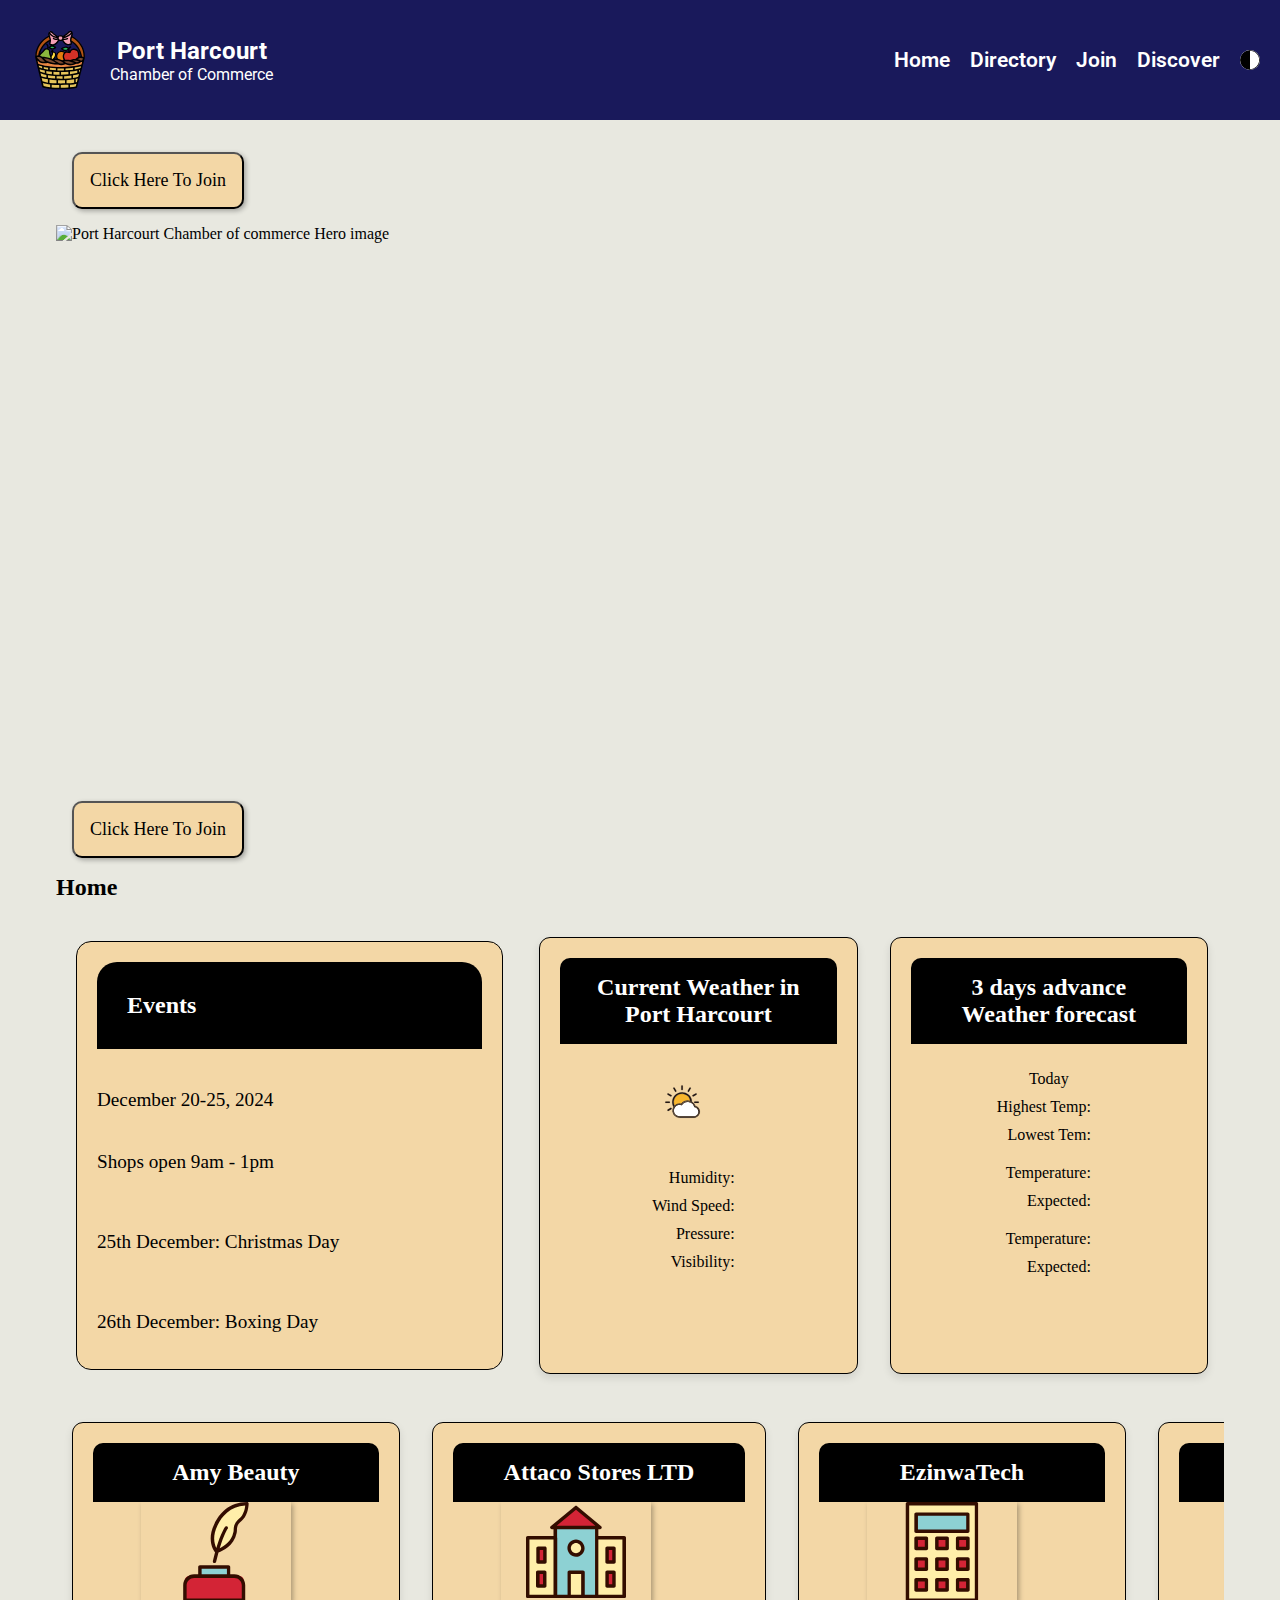
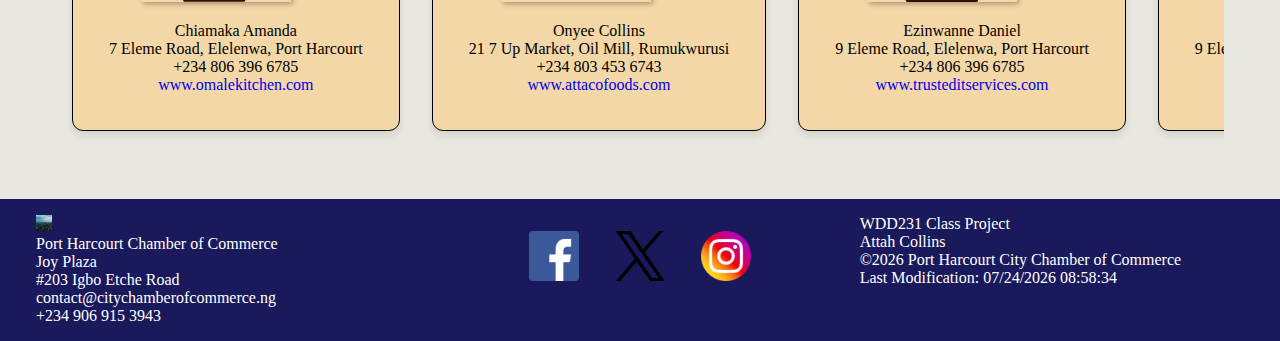
==== chamber/index.html @ da8b3111 "week03 Chamber Homepage" ====
<!doctype html>
<html lang="en">
<head>
    <meta charset="UTF-8">
    <meta name="viewport"
          content="width=device-width, initial-scale=1.0, minimum-scale=1.0">
    <meta http-equiv="X-UA-Compatible" content="ie=edge">
    <title>Port Harcourt City Chamber of Commerce</title>
    <meta name="description" content="A responsive web layout of my directory for the chamber of commerce website with data referencing my linkedin page, github profile and directory on the web called the chamber of commerce directory.">
    <meta name="author" content="Attah Collins Onyebuchi">
    <meta property="og:title" content="Port Harcourt city Chamber of Commerce">
    <meta property="og:type" content="website">
    <meta property="og:image" content="https://attacollinso.github.io/wdd231/chamber/images/logo.webp">
    <meta property="og:url" content="https://attacollinso.github.io/wdd231/chamber/directory.html">
    <link rel="icon" href="Footer.ico">
    <link rel="stylesheet" href="https://cdnjs.cloudflare.com/ajax/libs/normalize/8.0.1/normalize.min.css">
    <link rel="stylesheet" href="styles/index.css">
    <link rel="stylesheet" href="styles/index-large.css">
    <script src="scripts/indexdirectory.js" defer></script>
    <script src="scripts/cards.js" defer></script>
    <script src="scripts/home.js" defer></script>
    <script src="scripts/weather.js" defer></script>
    <script src="/scripts/date.js" defer></script>
    <script src="scripts/indexnav.js" defer></script>
    <link rel="preconnect" href="https://fonts.googleapis.com">
    <link rel="preconnect" href="https://fonts.gstatic.com" crossorigin>
    <link href="https://fonts.googleapis.com/css2?family=Roboto:wght@100;400;500&display=swap" rel="stylesheet">
</head>
<body>

    <header>
        <div>
            <div class="logo-div">
                <div >
                <img src="images/logo.svg" alt="logo image of Port Harcourt chamber of Commerce"
                width="60" loading="lazy">
                </div>
                <div class="heading">
                    <h1>Port Harcourt</h1>
                    <p>Chamber of Commerce</p>
                </div>
            </div>
            <div>
                <div class="circle">
                    <img src="images/halfcircle.svg" alt="shaded circle icon" width="30" loading="lazy">
                </div>
                <span id="btnBurguer">☰</span>
            </div>
        </div>
        <div>
        <nav id="navBar">
          <a href="#">Home</a>
          <a href="#">Directory</a>
          <a href="#">Join</a>
          <a href="#">Discover</a>
        <div class="circle-image">
            <img src="images/halfcircle.svg" alt="shaded circle icon" width="20" loading="lazy">
        </div>
        </nav>
        </div>       
    </header>
    <main>    
        <div class="main-image">
            <button id="call-to-action" class="bold" onclick="location.href='join.html'">Click Here To Join</button>
            <img src="images/heroonewebp.webp" alt="Port Harcourt Chamber of commerce Hero image" width="100" loading="lazy"> 
            <button id="call-to-action" class="bold" onclick="location.href='join.html'">Click Here To Join</button>
        </div>
        <div>
            <h2>Home</h2>
        </div>
        
        <section class="event-weather">
            <section class="card-info-card">
                <h2>Events</h2>
                <div class="events">
                    <p class="bold">December 20-25, 2024</p>
                    <p>Shops open 9am - 1pm</p>
                    <br>
                    <p>25th December: Christmas Day</p>
                    <br>
                    <p>26th December: Boxing Day</p>
                </div>

            </section>
            <section class="card info-card">
                <h2>Current Weather in Port Harcourt</h2>
                <div class="conditions">
                    <figure id="weather-main">
                        <img id="weather-icon" src="images/weathericon.svg" alt="weather icon">
                        <span class="bold" id="current-temp"></span>
                        <figcaption></figcaption>
                    </figure>
                    <table class="conditions-table">
                        <tr class="visually-hidden">
                            <th>Condition:</th>
                            <th>Value</th>
                        </tr>
                        <tr>
                            <td class="right-justify">Humidity:</td>
                            <td><span id="current-humid"></span></td>
                        </tr>
                        <tr>
                            <td class="right-justify">Wind Speed:</td>
                            <td><span id="wind-speed"></span></td>
                        </tr>
                        <tr>
                            <td class="right-justify">Pressure:</td>
                            <td><span id="pressure"></span></td>
                        </tr>
                        <tr>
                            <td class="right-justify">Visibility:</td>
                            <td><span id="visibility"></span></td>
                        </tr>
                    </table>
                </div>
            </section> 
            <section class="card info-card">
                <h2>3 days advance Weather forecast</h2>
                <div class="conditions">
                    <table class="conditions-table">
                        <tr class="visually-hidden">
                            <th>Day</th>
                            <th>Temperature</th>
                        </tr>
                        <tr>
                            <td id="today" class="bold center" colspan="2">Today</td>

                        </tr>
                        <tr>
                            <td class="right-justify">Highest Temp:</td>
                            <td id="today-temp-high"></td>
                        </tr>
                        <tr>
                            <td class="right-justify">Lowest Tem:</td>
                            <td id="today-temp-low"></td>
                        </tr>
                        <tr>
                            <td id="tomorrow" class="bold center" colspan="2"></td>
                        </tr>
                        <tr>
                            <td class="right-justify">Temperature:</td>
                            <td id="tomorrow-temp-high"></td>
                        </tr>
                        <tr>
                            <td class="right-justify">Expected:</td>
                            <td id="tomorrow-temp-low"></td>
                        </tr>
                        <tr>
                            <td id="after-tomorrow" class="bold center" colspan="2"></td>
                        </tr>
                        <tr>
                            <td class="right-justify">Temperature:</td>
                            <td id="after-tomorrow-temp-high"></td>
                        </tr>
                        <tr>
                            <td class="right-justify">Expected:</td>
                            <td id="after-tomorrow-temp-low"></td> 
                        </tr> 
                    </table>
                </div>
            </section>
        </section>

        <div id="cards"></section>
        <table id="table-view"></table>


        <button id="call-to-action" class="bold" onclick="location.href='join.html'">Click Here To Join</button>
    </main> 
    
    
    <footer>
        <div id="contact">
            <p class="bold"><img class="crane" src="images/Footer.ico" alt="chamber Logo" width="16" loading="lazy"> &nbsp;</p>
            <p class="bold">Port Harcourt Chamber of Commerce</p>
            <p>Joy Plaza</p>
            <p>#203 Igbo Etche Road</p>
            <p>contact@citychamberofcommerce.ng</p>
            <p>+234 906 915 3943</p>
        </div>
        <div class="socials-logos">
            <img class="socials" src="images/facebookicon.webp" alt="FaceBook" width="100" loading="lazy" >
            <img class="socials" src="images/twittericon.webp" alt="Twitter" width="100" loading="lazy" >
            <img class="socials" src="images/instagramicon.webp" alt="Instagram" width="100" loading="lazy">
        </div>
        <div id="info">
            <p>WDD231 Class Project</p>
            <p>Attah Collins</p>
            <p><span id="copyright"></span> Port Harcourt City Chamber of Commerce
            <p id="lastModified" class="highlight"></p>
            
        </div>
    </footer>
</body>
</html>
---- chamber/styles/index.css ----
:root {
    --font-text: "Roboto", system-ui;
    --body-text: "Arial san serif";
    --color-primary: #19195b;
    --color-touch: #000000 ;
    --color-white: #ffffff;
    --color-background: #e8e8e0;
    --body-color: beige;
    --dark-green: #02514e;
    --light-green: #76D7C4;
    --sand: #f3d7a6;
    --background: white;
    --sun: #e4a51f;
    --sand-color: #f3d7a6;
    --light-aqua: #def8fd;
    --aqua: #b6ebf4;
    --light-green: #76D7C4;
    --teal: #027c91;
    --dark-green: #02514e;
  }
  
* {
    margin: 0;
    padding: 0;
    box-sizing: border-box;
}

body {
    font-family: var(--body-text);
    background-color: var(--color-background);
  }

header {
    color: var(--color-white);
    background-color: var(--color-primary);
    /* padding: 1.5rem; */
    font-family: var(--font-text);
  }

header div {
  display: flex;
  justify-content: space-between;
  align-items: center;
  padding: 10px;
}

header div h1 {
  text-align: center;
}

header nav {
  display: none;
}

header nav.display {
  display: flex;
  flex-direction: column;
}

#btnBurguer {
    font-size: x-large;
    color: var(--color-white);
}

a {
  text-decoration: none;
}

header nav a {
  text-decoration: none;
  color: #ffffff;
  padding: 15px 10px;
  background-color: var(--color-primary);
  font-size: 1.3rem;
  font-weight: 600;
  display: block;
  text-align: center;
}

.circle-image img{
   display: none;
}

.circle img{
    background-color: var(--color-white);
    border-color: var(--color-touch);
    border-radius: 20px;
 }

.logo {
  color: var(--color-white);
  justify-content: center;
  font-size: 20px;
  font-family: var(--font-text);
  padding-left: 10px;
  float: left;
  padding-top: 10px;
}

.heading {
    display: grid;
    grid-auto-flow: row;
    text-align: left;
    font-size: medium;
}

.heading h1 {
    font-size: x-large;
}

.heading p {
    font-size: medium;
}

.logo-div {
    display: flex;
}

h3, h4, h5 {
    background-color: var(--color-touch);
    color: var(--color-white);
    padding: 10px;
    font-size: larger;
    text-align: center;
}

main h2 {
    color: var(--color-touch);
    padding-bottom: 20px;
}

#home {
    display: block;
    gap: 10px;
    grid-template-columns: 2fr 1fr 1fr;
}
.three, .four, .five {
    background-color: rgb(217, 231, 231);
    padding: 0 0 150px 0;
    margin-bottom: 20px;
}


main {
  padding: 1rem;
}

.main-image img {
  display: block;
  width: 100%;
  height: 500px;
  margin-bottom: 60px;
} 

#cards {
    display: grid;
    grid-template-columns: 1fr 1fr 1fr;
}

#cards {
    display: flex;
    flex-direction: column;
    align-items: center;
}

.card {
    display: flex;
    flex-direction: column;
    background-color: var(--sand);
    border-radius: 10px;
    border: black 1px solid;
    margin: 1rem;
    max-width: 400px;
}

.card h2 {
    text-align: center;
    background-color: black;
    color: white;
    padding: 1rem;
    margin: 0;
    border-top-left-radius: 10px;
    border-top-right-radius: 10px;
}

.card h3 {
    text-align: center;
    padding-top: 1rem;
}

.card img {
    max-width: 80%;
    height: auto;
    margin: 1rem auto;
    box-shadow: 2px 2px 5px rgba(0, 0, 0, 0.3);
}

.card p {
    text-align: center;
}

/* .details-div {
    padding: 1rem;
}

#table-view {
    width: 100%;
    border-collapse: collapse;
}

tr {
    padding: 1rem;
}

tr:nth-child(even) {
    background-color: white;
}

tr:nth-child(odd) {
    background-color: var(--light-aqua);
}

td, th {
    padding: 1rem;
}

table, thead, tbody, th, td, tr {
    display: block;
}

td {
    display: flex;
    justify-content: center;
}

#table-view.hide, #cards.hide {
    display: none !important;
} */

#directory-view {
    display: flex;
    align-items: center;
    justify-content: center;
}

.required {
  color:var(--color-red)
}

.newsletter-signup {
  padding: 20px;
  background-color: var(--color-white);
  text-align: center;
}

.newsletter-signup form {
  display: flex; 
  flex-direction: column;
  align-items: center;
  margin-top: 10px;
  border-radius: 15px;
  background-color: var(--color-background);
  box-shadow: 0 2px 4px rgba(0, 0, 0, 0.1);
} 

.newsletter-signup .submit:hover {
  background-color: var(--color-secondary);
}

.newsletter-signup input[type="text"],
.newsletter-signup input[type="email"],
.newsletter-signup input[type="submit"] {
  padding: 10px;
  margin: 5px;
}

.contact-details {
  flex: 1;
  padding: 20px;
  display: flex;
  flex-direction: column;
  font-size: large;
}

.left-column {
  flex: 2;
  display: flex;
  flex-direction: column;
  padding: 20px;
  font-size: large;
}

.left-column cite, .contact-details cite {
padding-left: 20px;
}

.team-section {
  background-color: var(--color-background);
  box-shadow: 0 2px 4px rgba(0, 0, 0, 0.1);
  margin-bottom: 20px;
  border-radius: 15px;
}

.team-section h1 {
  text-align: center;
  padding: 30px;
}

.team-members {
  display: flex;
  justify-content: space-evenly;
  flex-direction: column;
}

.team-members figure {
  text-align: center;
}

.team-members img {
  width: 100%; 
  height: auto;
  margin-bottom: 5px;
} 

.contact-details {
  flex: 1;
  padding-right: 20px;
}

.contact-details h2, .contact-form h2.card, .left-column h1, h2 {
  color: var(--color-secondary);
}


.card {
  padding: 20px;
  border-radius: 8px;
  box-shadow: 0 4px 8px rgba(0, 0, 0, 0.1);
}

.card h2 {
  background-color: lightblue;
  padding: 20px;
  text-align: center;
}
  
hr {
  margin: 20px;
}

.hide {
  margin: 20px;
}

.contact-form {
  background-color: var(--color-background);
  padding: 20px;
  border-radius: 8px;
  box-shadow: 0 2px 4px rgba(0, 0, 0, 0.1);
}

.form-group {
  margin-bottom: 15px;
}

.contact-form label {
  display: block;
  margin-bottom: 5px;
}

.contact-form input[type="text"],
.contact-form input[type="email"],
.contact-form textarea {
  width: 100%;
  padding: 10px;
  margin-bottom: 10px;
  border: 1px solid #ccc;
  border-radius: 4px;
}

.contact-form fieldset {
  border: none;
  padding: 0;
  margin-bottom: 15px;
}

.contact-form fieldset legend {
  padding-bottom: 10px;
}

.contact-form label input[type="radio"],
.contact-form label input[type="checkbox"] {
  margin-right: 10px;
}

.contact-form .submit-button {
  background-color: var(--color-primary);
  color: var(--color-white);
  padding: 10px 20px;
  border: none;
  border-radius: 4px;
  cursor: pointer;
  font-size: 1rem;
  text-transform: uppercase;
}

.contact-form .submit-button:hover {
  background-color: var(--color-secondary);
}

.form-row {
  display: flex;
  justify-content: space-between;
}

.form-row .form-group {
  flex-basis: 48%;
}


.container {
  display: block;
  width: 100%;
  height: auto;
  margin-top: 20px;
  padding-bottom: 20px;
} 

.container p {
  padding: 5px;
}


#call-to-action {
    bottom: 0;
    background-color: var(--sand);
    color: black;
    font-family: var(--font-page), sans-serif;
    font-size: large;
    /* padding: 0.8rem; */
    cursor: pointer;
    box-shadow: 2px 2px 5px rgba(0, 0, 0, 0.3);
    transition: transform 0.3s, background-color 0.3s;
}

#hero button{
    font-size: 1.5rem;
}

#call-to-action:hover {
    background-color: var(--sun);
    transform: scale(1.05);
}

/* ------------------------------------------------  LOGO REEL  ------------------------------------------------- */

#cards {
    display: inline-block;
    overflow: hidden;
    width: 100%;
    white-space: nowrap;
    padding-top: 1rem;
    padding-bottom: 1rem;
    animation-duration: 120s;
}

#cards .card {
    display: inline-block;
    animation: scroll-back-and-forth 10s ease-in-out infinite;;
}

#cards .card img {
    width: 150px;
    height: 100px;
    margin: 0 3rem;
    display: inline-block;
}

#table-view {
    display: inline-block;
}

@keyframes scroll-back-and-forth {
    0% {
        transform: translateX(0); 
    }
    50% {
        transform: translateX(-45%);
    }
    100% {
        transform: translateX(0); 
    }
}

/* ---------------------------------------------------- CARDS -------------------------------------------------- */

.cards-section {
    display: flex;
    flex-direction: column;
    align-items: center;
}

#info-cards.cards-section, #membership-cards.cards-section {
    align-items: stretch;
    margin-left: auto;
    margin-right: auto;
}

.card {
    display: flex;
    flex-direction: column;
    background-color: var(--sand);
    border-radius: 11px;
    border: black 1px solid;
    margin: 1rem;
    max-width: 500px;
    min-height: 300px;
    flex: 1;
}

#membership-cards {
    display: flex;
    flex-direction: column;
    margin-left: auto;
    margin-right: auto;
}

.card h2 {
    text-align: center;
    background-color: black;
    color: white;
    padding: 1rem;
    margin: 0;
    border-top-left-radius: 10px;
    border-top-right-radius: 10px;
}

.card h3 {
    text-align: center;
    padding-top: 1rem;
}

.card img {
    max-width: 80%;
    height: auto;
    margin: 1rem auto;
    box-shadow: 2px 2px 5px rgba(0, 0, 0, 0.3);
}

.card p {
    text-align: center;
}

.card-info-card {
    background-color: var(--sand-color);
    border-radius: 15px;
    margin: 20px ;
    border-style: ridge;
    border: black 1px solid;
    border-color: var(--color-touch);
}

.card-info-card p {
    padding: 20px;
}

.card-info-card h2 {
    background-color: var(--color-touch);
    color: var(--color-white);
    margin: 20px;
    padding: 30px;
    border-top-left-radius: 20px;
    border-top-right-radius: 20px;
}

.events {
    display: flex;
    flex-direction: column;
    padding-bottom: 1rem;
}

.events > p {
    font-family: var(--font-page), sans-serif;
    font-size: 1.2rem;
}

.events > h3 {
    font-family: var(--font-heading), serif;
    font-size: 1.5rem;
}

.details-div {
    padding: 1rem;
}

#spotlight-cards .card {
    background-color: white;
}

#spotlight-cards.cards-section .card:nth-child(3) {
    display: none; /* Hides the third card */
}

.offer {
    padding: 1rem;
    font-size: 2.5rem;
    font-family: var(--font-page), sans-serif;
}

#levels-h2 {
    padding-top: 2rem;
    padding-bottom: 1rem;
    color: var(--teal);
}

#results {
    background-color: white;
    margin-left: auto;
    margin-right: auto;
  }

#results > h2 {
    background-color: var(--teal);
}

/* ----------------------------------------- MEMBERSHIP CARDS ANIMATION ---------------------------------------- */
@keyframes swoopIn {
    0% {
        transform: translateX(-100%) scale(0.1) rotate(0deg);
        opacity: 0;
    }
    70% {
        transform: translateX(10%) scale(1.2) rotate(360deg);
        opacity: 1;
    }
    100% {
        transform: translateX(0) scale(1) rotate(360deg);
    }
}

#membership-cards .card {
    min-height: 50px;
    max-height: fit-content;
    animation-name: swoopIn;
    animation-duration: 1s;
    animation-timing-function: ease-out;
    animation-fill-mode: both;
    animation-iteration-count: 1;
    margin-bottom: 1rem;
}

/* Add delay for each card to stagger the animation */
#np-card {
    background-color: var(--sand);
    animation-delay: 0s;
}

#bronze-card {
    background-image: linear-gradient(135deg, #fab979, #fab979, #ec9645, #fac77d, #f6a353, #fab979);
    border: 1px solid #8a4a24;
    animation-delay: 0.15s;
}

#silver-card {
    background: linear-gradient(135deg, #d4d4d4, #d4d4d4, #bfbfbf, #e8e8e8, #bfbfbf, #d4d4d4);
    border: 1px solid #999;
    animation-delay: 0.3s;
}

#gold-card {
    background: linear-gradient(135deg, #f7d34d, #f7d34d, #e6b422, #fbdd68, #e6b422, #f7d34d);
    border: 1px solid #b88900;
    animation-delay: 0.45s;
}

/* --------------------------------------------------- TABLES --------------------------------------------------- */
#table-view {
    width: 100%;
    border-collapse: collapse;
}

#results table {
    border-radius: 11px;
    overflow: hidden;
    border-collapse: collapse;
}

tr, th, td {
    padding: 1rem;
    border: none;
}

tr:nth-child(even) {
    background-color: white;
}

/* Style for even rows */
tr:nth-child(even) {
    background-color: var(--light-aqua);
}

table, thead, tbody, th, tr {
    display: block;
}

td {
    display: flex;
    justify-content: center;
}

.visually-hidden {
    position: absolute;
    width: 1px;
    height: 1px;
    padding: 0;
    margin: -1px;
    overflow: hidden;
    clip: rect(0, 0, 0, 0);
    white-space: nowrap;
    border: 0;
}

/* Hide cards or table depending on view selected (.hide class added in JS */
#table-view.hide, #cards.hide {
    display: none !important;
}

/* ---------------------------------------------------  WEATHER  ------------------------------------------------- */

#weather-main {
    display: grid;
    grid-template-columns: auto auto;
    grid-template-rows: auto auto;
    width: 80%;
    margin-top: 1rem;
    margin-left: auto;
    margin-right: auto;
    justify-content: center;
    align-content: center;
}

#weather-icon {
    grid-column: 1 / 2;
    grid-row: 1 / 2;
    width: 4rem;
    margin-left: auto;
    margin-right: auto;
    box-shadow: none;
}

#current-temp {
    grid-column: 2 / 3;
    grid-row: 1 / 2;
    font-family: var(--font-page), sans-serif;
    font-size: 2rem;
    align-self: center;
    padding: 1rem;
}

figcaption {
    grid-column: 1 / 3;
    grid-row: 2 / 3;
    font-family: var(--font-page), sans-serif;
    text-align: center;
}

.conditions {
    display: flex;
    flex-direction: column;
    align-items: center;
}

.conditions-table {
    max-width: 800px;
    padding-top: 1rem;
    padding-bottom: 1rem;
    font-family: var(--font-page), sans-serif;
    border-spacing: 10px;
}

.conditions-table tr, .conditions-table td {
    background-color: var(--sand);
    padding: 0;
}

.conditions p {
    font-family: var(--font-page), sans-serif;
}

.right-justify {
    text-align: right;
}

.center {
    text-align: center;
}

/* default table layout for weather table */
.conditions-table table {
    display: table;
}

.conditions-table tr {
    display: table-row;
}

.conditions-table th, .conditions-table td {
    display: table-cell;
}

#directory-view {
    display: flex;
    align-items: center;
    justify-content: center;
}

button {
    padding: 1rem;
    background-color: var(--sun);
    color: white;
    margin: 1rem;
    border-radius: 10px;
    width: auto;
}

button:hover {
    background-color: var(--sand);
    color: black;
    font-weight: 700;
}

button:active {
    transform: scale(0.9);
}

/* scales the directory grid/list button symbols */
.button-symbol {
    width: 50px;
    height: auto;
}

/* -----------------------------------------------  FORM  --------------------------------------------- */
#join-main {
    display: flex;
    flex-direction: column;
    padding: 1rem;
    margin-left: auto;
    margin-right: auto;
    width: 100%;
}

.aform {
    display: flex;
    flex-direction: column;
    width: 100%;
    margin: 1rem auto;
    box-shadow: 0 0 .2rem black;
    border-radius: 11px;
    border: 1px solid rgb(0 0 0 / 0.8);
}

#form-heading {
    text-align: center;
    background-color: var(--teal);
    color: white;
    padding: 1rem;
    margin: 0;
    border-top-left-radius: 10px;
    border-top-right-radius: 10px;
}

fieldset {
    display: flex;
    flex-direction: column;
    margin: 2rem auto;
    padding: .5rem 1rem;
    border: none;
}

.input-title {
    display: block;
    padding-top: 1.4rem;
    color: var(--teal);
    font-family: var(--font-page), sans-serif;
    font-size: 1.2em;
}

.aform input[type="text"],
.aform input[type="email"],
.aform input[type="tel"],
.aform textarea,
.aform select {
    background-color: #efefef;
    display: block;
    border: solid 1px var(--teal);
    border-radius: 6px;
    padding: 0.75rem;
    color: #4e4e4e;
    font-family: var(--font-text), sans-serif;
    font-size: 1em;
    width: 100%;
    max-width: 380px;
    appearance: none;
    text-align: left;
}

textarea {
    width: 100%;
    max-width: 380px;
    min-height: 100px;
}

/* Submit Button */
.aform input[type="submit"] {
    border: 1px solid var(--teal);
    background-image: linear-gradient(var(--light-aqua), var(--aqua));
    color: black;
    font-family: var(--font-heading), serif;
    border-radius: 6px;
    padding: .8rem;
    width: 100%;
    max-width: 380px;
    box-shadow: 1px 1px 4px #999;
    font-size: 1.5em;
    margin-top: 2rem;
}

/* Hint for required Fields */
.aform input:required,
.aform select:required {
    border-left: solid 8px red;
}

/* Hint for required Fields that contain vaild input */
.aform input:required:valid,
.aform select:required:valid {
    border-left: solid 8px green;
}

/* ----------------------------  Learn More Button on Membership Level cards ----------------------------- */
.learn-more {
    background-color: var(--light-aqua);
    color: black;
    font-family: var(--font-page), sans-serif;
    width: 50%;
    margin-left: auto;
    margin-right: auto;
}

.learn-more:hover {
    background-color: var(--aqua);
    color: black;
}

/* ------------------------------------------------  MODAL  ---------------------------------------------- */
dialog {
    max-width: 400px;
    border: 1px solid rgb(0 0 0 / 0.8);
    box-shadow: 0 0 1em rgb(0 0 0 / 0.3);
    position: fixed; 
    top: 50%;
    left: 50%;
    transform: translate(-50%, -50%);
    overflow: hidden; 
    border-radius: 11px;
    font-family: var(--font-page), sans-serif;
    padding-bottom: 1rem;
}

dialog h2 {
    padding: 1rem 60px;
    background-color: var(--teal);
    color: white;
    margin: 0;
    border-top-left-radius: 10px;
    border-top-right-radius: 10px;
    font-size: 1.8rem;
}

dialog > p {
    padding: 1rem;
}

dialog::backdrop {
    background: rgb(0 0 0 / 0.5);
}

dialog button {
    position: absolute;
    top: 12px;
    right: 10px;
    width: 40px;
    height: 40px;
    display: flex;
    align-items: center;
    justify-content: center;
    border: none;
    background: white;
    color: black;
    margin: 0;
    padding: 0.5rem 1rem;
    outline: none;
    box-shadow: none;
    font-weight: 700;
    cursor: pointer;
}

dialog button:hover {
    background-color: transparent;
    color: black;
    font-weight: 700;
    border-radius: 10px;
}

.modal-table tr, .modal-table td {
    background-color: white;
}

footer {
    grid-row: 3 / 4;
    padding: 1rem;
    margin-top: 1rem;
    text-align: center;
    background-color: var(--color-primary);
    color: var(--color-white);
}

#contact p {
    text-align: left;
    padding-left: 20px;
    flex-wrap: wrap;
}

.socials {
    max-width: 50px;
    height: auto;
    margin: 1rem;
    align-items: center;
}

#info p, #lastmodified {
    font-size: 1rem;
    padding-left: 20px;
    text-align: left;
}

.crane {
    display: Inline-block;
}

.mirror {
    transform: scale(-1, 1);
}
---- chamber/styles/index-large.css ----
@media screen and (min-width: 760px) {

    body {
        justify-content: center;
    }

    header {
      display: flex;
      justify-content: space-between;
      align-items: center;
    }
  
    header nav {
      display: flex;
    }
  
    header nav a:hover {
      background-color: unset;
      text-decoration: solid;
    } 
  
    header nav a:hover {
      background-color: #ddd;
      color: black;
    }
  
    header span {
      display: none;
    }

    .circle {
        display: none;
    }
  
    main {
      max-width: 1200px;
      margin-inline: auto;
    }
  
    .container {
      grid-template-columns: repeat(auto-fit, minmax(300px, 1fr));
      display: flex;
    }

    .event-weather {
        display: grid;
        grid-template-columns: 2fr 1.5fr 1.5fr;
        grid-auto-flow: column;

    }

    #home {
        display: grid;
    }

    h3, h4, h5 {
        background-color: var(--color-touch);
        color: var(--color-white);
        padding: 10px;
        font-size: larger;
        text-align: left;
    }

    .circle-image img{
        display: block;
        background-color: var(--color-white);
        border-color: var(--color-touch);
        border-radius: 20px;
     }

    #cards {
        display: grid;
        grid-template-columns: repeat(auto-fit, minmax(260px, 1fr));
        align-items: stretch;
    }
  
    .newsletter-signup form {
      display: inline-block;
      align-items: center;
      margin-top: 10px;    
    }
  
    .team-members {
      display: flex;
      justify-content: space-evenly;
      flex-direction: row;
    }
    
    .team-members figure {
      text-align: center;
    }
    
    .team-members img {
      width: 200px; 
      height: 250px;
      margin-bottom: 10px;
    } 
  
    .contact-form {
      flex: 2;
      padding-left: 20px;
      width: 500px;
    }
  
    .hide {
      display: none;
    }

    footer {
        display: grid;
        grid-template-columns: 34% 32% 34%;
    }

    #contact {
        text-align: right;
    }

    #info {
        text-align: left;
}

#cards {
    display: inline-block;
    overflow: hidden;
    width: 100%;
    white-space: nowrap;
    padding-top: 1rem;
    padding-bottom: 1rem;
}

@keyframes scroll-back-and-forth {
    0% {
        transform: translateX(0); 
    }
    50% {
        transform: translateX(-45%);
    }
    100% {
        transform: translateX(0); 
    }
} 
}
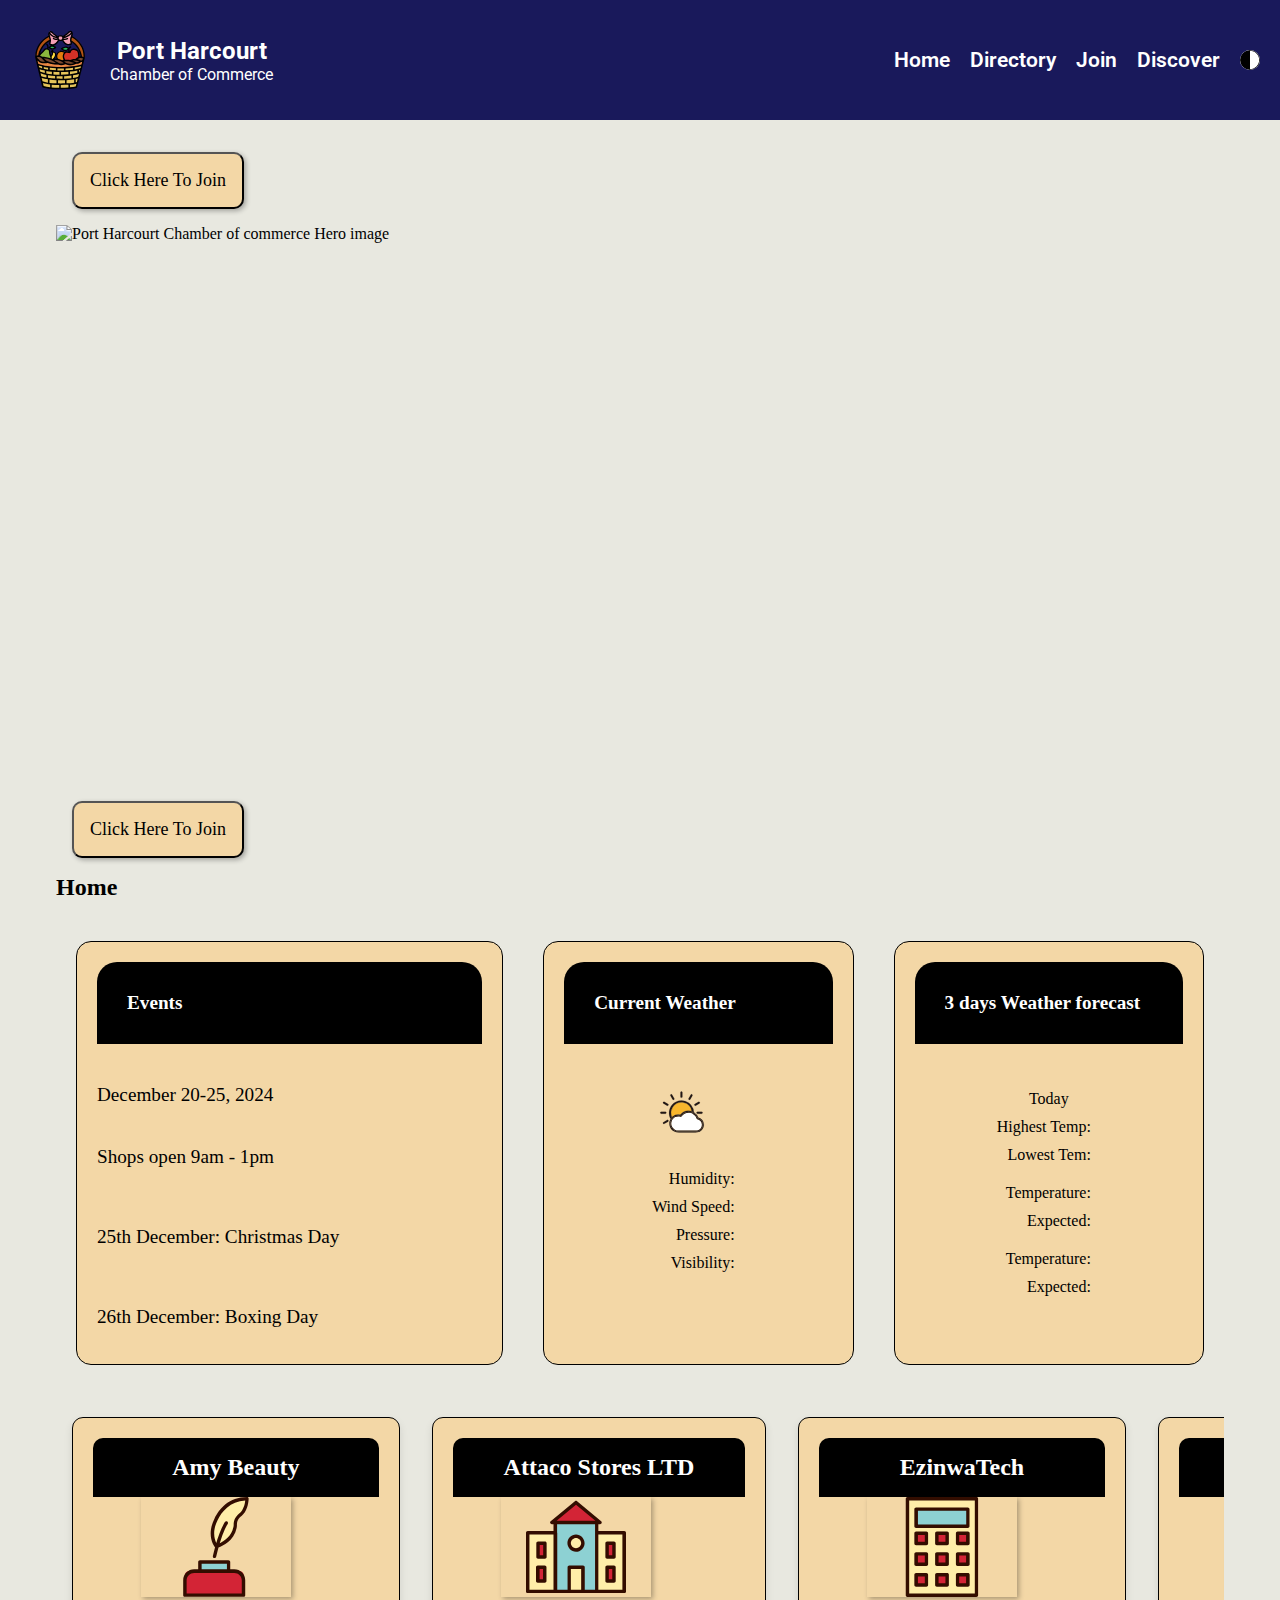
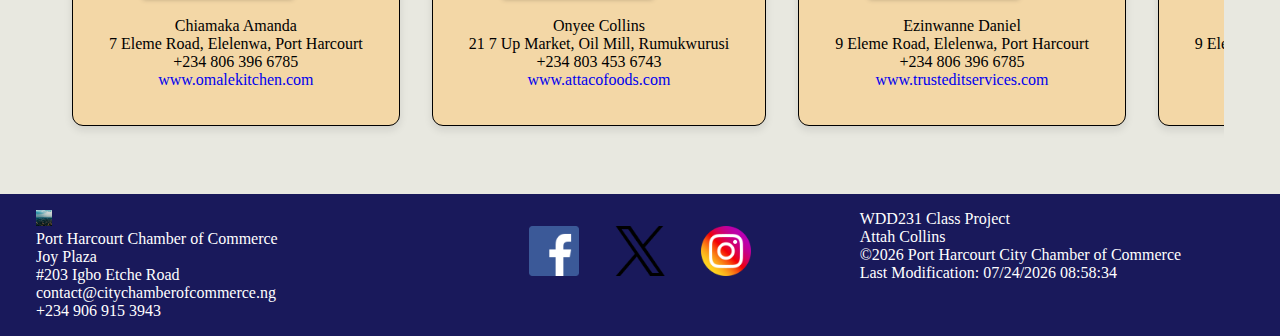
==== commit 596c6d3b: "week03 Chamber Homepage" ====
--- a/chamber/index.html
+++ b/chamber/index.html
@@ -62,17 +62,19 @@
     </header>
     <main>    
         <div class="main-image">
-            <button id="call-to-action" class="bold" onclick="location.href='join.html'">Click Here To Join</button>
+            <button id="call-to-action" onclick="location.href='join.html'">Click Here To Join</button>
+
             <img src="images/heroonewebp.webp" alt="Port Harcourt Chamber of commerce Hero image" width="100" loading="lazy"> 
-            <button id="call-to-action" class="bold" onclick="location.href='join.html'">Click Here To Join</button>
+
+            <button class="action-call" onclick="location.href='join.html'">Click Here To Join</button>
         </div>
         <div>
             <h2>Home</h2>
         </div>
         
-        <section class="event-weather">
+        <div class="event-weather">
             <section class="card-info-card">
-                <h2>Events</h2>
+                <h3>Events</h3>
                 <div class="events">
                     <p class="bold">December 20-25, 2024</p>
                     <p>Shops open 9am - 1pm</p>
@@ -83,8 +85,8 @@
                 </div>
 
             </section>
-            <section class="card info-card">
-                <h2>Current Weather in Port Harcourt</h2>
+            <section class="card-info-card">
+                <h4>Current Weather</h4>
                 <div class="conditions">
                     <figure id="weather-main">
                         <img id="weather-icon" src="images/weathericon.svg" alt="weather icon">
@@ -115,8 +117,8 @@
                     </table>
                 </div>
             </section> 
-            <section class="card info-card">
-                <h2>3 days advance Weather forecast</h2>
+            <section class="card-info-card">
+                <h5>3 days Weather forecast</h5>
                 <div class="conditions">
                     <table class="conditions-table">
                         <tr class="visually-hidden">
@@ -160,13 +162,9 @@
                     </table>
                 </div>
             </section>
-        </section>
-
-        <div id="cards"></section>
+        </div>
+        <div id="cards"></div>
         <table id="table-view"></table>
-
-
-        <button id="call-to-action" class="bold" onclick="location.href='join.html'">Click Here To Join</button>
     </main> 
     
     
--- a/chamber/styles/index.css
+++ b/chamber/styles/index.css
@@ -117,28 +117,10 @@
     display: flex;
 }
 
-h3, h4, h5 {
-    background-color: var(--color-touch);
-    color: var(--color-white);
-    padding: 10px;
-    font-size: larger;
-    text-align: center;
-}
 
 main h2 {
     color: var(--color-touch);
     padding-bottom: 20px;
-}
-
-#home {
-    display: block;
-    gap: 10px;
-    grid-template-columns: 2fr 1fr 1fr;
-}
-.three, .four, .five {
-    background-color: rgb(217, 231, 231);
-    padding: 0 0 150px 0;
-    margin-bottom: 20px;
 }
 
 
@@ -199,44 +181,6 @@
 .card p {
     text-align: center;
 }
-
-/* .details-div {
-    padding: 1rem;
-}
-
-#table-view {
-    width: 100%;
-    border-collapse: collapse;
-}
-
-tr {
-    padding: 1rem;
-}
-
-tr:nth-child(even) {
-    background-color: white;
-}
-
-tr:nth-child(odd) {
-    background-color: var(--light-aqua);
-}
-
-td, th {
-    padding: 1rem;
-}
-
-table, thead, tbody, th, td, tr {
-    display: block;
-}
-
-td {
-    display: flex;
-    justify-content: center;
-}
-
-#table-view.hide, #cards.hide {
-    display: none !important;
-} */
 
 #directory-view {
     display: flex;
@@ -444,11 +388,28 @@
     transition: transform 0.3s, background-color 0.3s;
 }
 
+.action-call {
+    bottom: 0;
+    background-color: var(--sand);
+    color: black;
+    font-family: var(--font-page), sans-serif;
+    font-size: large;
+    /* padding: 0.8rem; */
+    cursor: pointer;
+    box-shadow: 2px 2px 5px rgba(0, 0, 0, 0.3);
+    transition: transform 0.3s, background-color 0.3s;
+}
+
 #hero button{
     font-size: 1.5rem;
 }
 
 #call-to-action:hover {
+    background-color: var(--sun);
+    transform: scale(1.05);
+}
+
+.action-call:hover {
     background-color: var(--sun);
     transform: scale(1.05);
 }
@@ -565,7 +526,7 @@
     padding: 20px;
 }
 
-.card-info-card h2 {
+.card-info-card h3, .card-info-card h4, .card-info-card h5  {
     background-color: var(--color-touch);
     color: var(--color-white);
     margin: 20px;
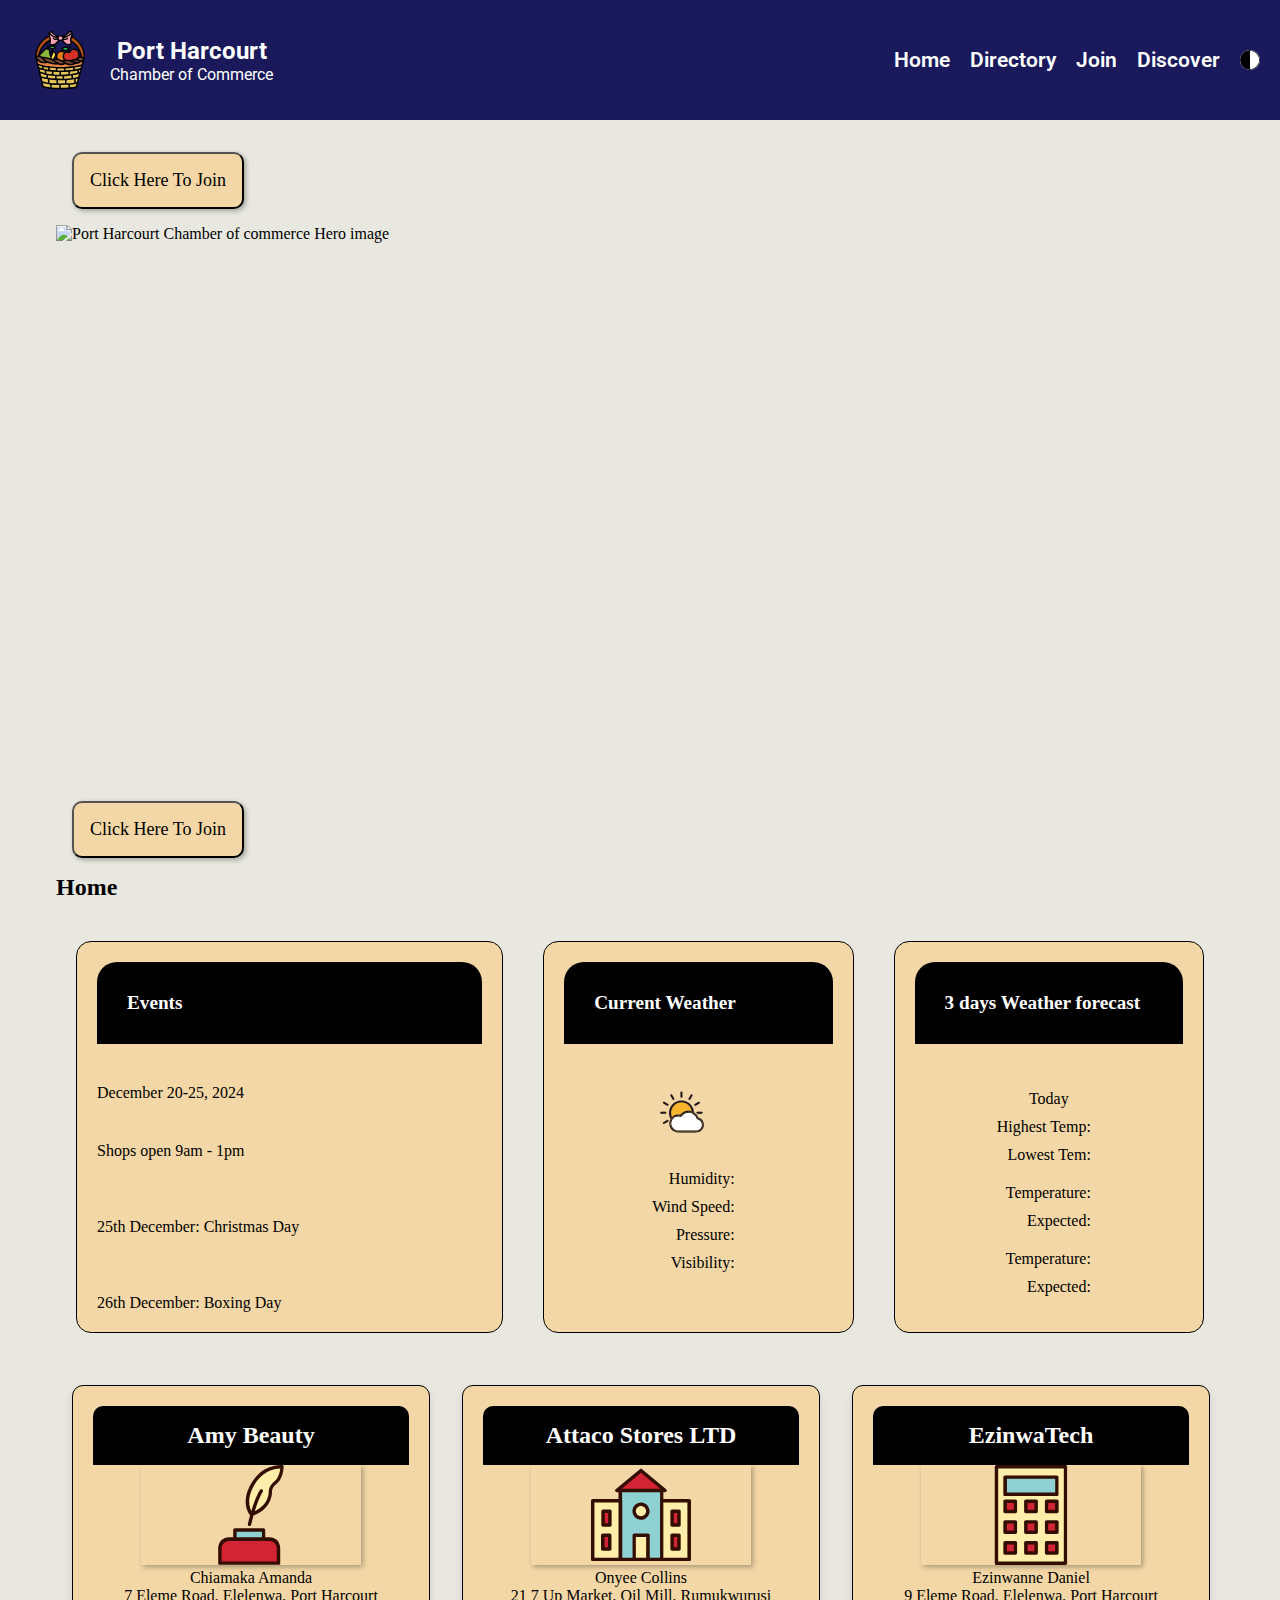
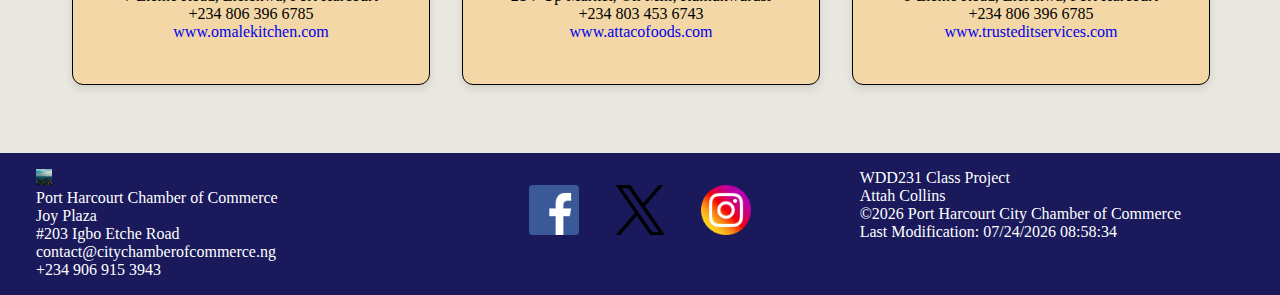
==== commit 7e29a5dd: "week03 Homepage Assignment" ====
--- a/chamber/index.html
+++ b/chamber/index.html
@@ -34,7 +34,7 @@
             <div class="logo-div">
                 <div >
                 <img src="images/logo.svg" alt="logo image of Port Harcourt chamber of Commerce"
-                width="60" loading="lazy">
+                width="60" height="auto" loading="lazy">
                 </div>
                 <div class="heading">
                     <h1>Port Harcourt</h1>
@@ -43,7 +43,7 @@
             </div>
             <div>
                 <div class="circle">
-                    <img src="images/halfcircle.svg" alt="shaded circle icon" width="30" loading="lazy">
+                    <img src="images/halfcircle.svg" alt="shaded circle icon" width="30" height="auto" loading="lazy">
                 </div>
                 <span id="btnBurguer">☰</span>
             </div>
@@ -55,7 +55,7 @@
           <a href="#">Join</a>
           <a href="#">Discover</a>
         <div class="circle-image">
-            <img src="images/halfcircle.svg" alt="shaded circle icon" width="20" loading="lazy">
+            <img src="images/halfcircle.svg" alt="shaded circle icon" width="20" height="auto" loading="lazy">
         </div>
         </nav>
         </div>       
@@ -64,7 +64,7 @@
         <div class="main-image">
             <button id="call-to-action" onclick="location.href='join.html'">Click Here To Join</button>
 
-            <img src="images/heroonewebp.webp" alt="Port Harcourt Chamber of commerce Hero image" width="100" loading="lazy"> 
+            <img src="images/heroonewebp.webp" alt="Port Harcourt Chamber of commerce Hero image" width="100" height="auto" loading="lazy"> 
 
             <button class="action-call" onclick="location.href='join.html'">Click Here To Join</button>
         </div>
@@ -170,7 +170,7 @@
     
     <footer>
         <div id="contact">
-            <p class="bold"><img class="crane" src="images/Footer.ico" alt="chamber Logo" width="16" loading="lazy"> &nbsp;</p>
+            <p class="bold"><img class="crane" src="images/Footer.ico" alt="chamber Logo" width="16" height="auto" loading="lazy"> &nbsp;</p>
             <p class="bold">Port Harcourt Chamber of Commerce</p>
             <p>Joy Plaza</p>
             <p>#203 Igbo Etche Road</p>
@@ -178,9 +178,9 @@
             <p>+234 906 915 3943</p>
         </div>
         <div class="socials-logos">
-            <img class="socials" src="images/facebookicon.webp" alt="FaceBook" width="100" loading="lazy" >
-            <img class="socials" src="images/twittericon.webp" alt="Twitter" width="100" loading="lazy" >
-            <img class="socials" src="images/instagramicon.webp" alt="Instagram" width="100" loading="lazy">
+            <img class="socials" src="images/facebookicon.webp" alt="FaceBook" width="100" height="auto" loading="lazy" >
+            <img class="socials" src="images/twittericon.webp" alt="Twitter" width="100" height="auto" loading="lazy" >
+            <img class="socials" src="images/instagramicon.webp" alt="Instagram" width="100" height="auto" loading="lazy">
         </div>
         <div id="info">
             <p>WDD231 Class Project</p>
--- a/chamber/styles/index.css
+++ b/chamber/styles/index.css
@@ -34,7 +34,6 @@
 header {
     color: var(--color-white);
     background-color: var(--color-primary);
-    /* padding: 1.5rem; */
     font-family: var(--font-text);
   }
 
@@ -188,95 +187,6 @@
     justify-content: center;
 }
 
-.required {
-  color:var(--color-red)
-}
-
-.newsletter-signup {
-  padding: 20px;
-  background-color: var(--color-white);
-  text-align: center;
-}
-
-.newsletter-signup form {
-  display: flex; 
-  flex-direction: column;
-  align-items: center;
-  margin-top: 10px;
-  border-radius: 15px;
-  background-color: var(--color-background);
-  box-shadow: 0 2px 4px rgba(0, 0, 0, 0.1);
-} 
-
-.newsletter-signup .submit:hover {
-  background-color: var(--color-secondary);
-}
-
-.newsletter-signup input[type="text"],
-.newsletter-signup input[type="email"],
-.newsletter-signup input[type="submit"] {
-  padding: 10px;
-  margin: 5px;
-}
-
-.contact-details {
-  flex: 1;
-  padding: 20px;
-  display: flex;
-  flex-direction: column;
-  font-size: large;
-}
-
-.left-column {
-  flex: 2;
-  display: flex;
-  flex-direction: column;
-  padding: 20px;
-  font-size: large;
-}
-
-.left-column cite, .contact-details cite {
-padding-left: 20px;
-}
-
-.team-section {
-  background-color: var(--color-background);
-  box-shadow: 0 2px 4px rgba(0, 0, 0, 0.1);
-  margin-bottom: 20px;
-  border-radius: 15px;
-}
-
-.team-section h1 {
-  text-align: center;
-  padding: 30px;
-}
-
-.team-members {
-  display: flex;
-  justify-content: space-evenly;
-  flex-direction: column;
-}
-
-.team-members figure {
-  text-align: center;
-}
-
-.team-members img {
-  width: 100%; 
-  height: auto;
-  margin-bottom: 5px;
-} 
-
-.contact-details {
-  flex: 1;
-  padding-right: 20px;
-}
-
-.contact-details h2, .contact-form h2.card, .left-column h1, h2 {
-  color: var(--color-secondary);
-}
-
-
 .card {
   padding: 20px;
   border-radius: 8px;
@@ -288,80 +198,6 @@
   padding: 20px;
   text-align: center;
 }
-  
-hr {
-  margin: 20px;
-}
-
-.hide {
-  margin: 20px;
-}
-
-.contact-form {
-  background-color: var(--color-background);
-  padding: 20px;
-  border-radius: 8px;
-  box-shadow: 0 2px 4px rgba(0, 0, 0, 0.1);
-}
-
-.form-group {
-  margin-bottom: 15px;
-}
-
-.contact-form label {
-  display: block;
-  margin-bottom: 5px;
-}
-
-.contact-form input[type="text"],
-.contact-form input[type="email"],
-.contact-form textarea {
-  width: 100%;
-  padding: 10px;
-  margin-bottom: 10px;
-  border: 1px solid #ccc;
-  border-radius: 4px;
-}
-
-.contact-form fieldset {
-  border: none;
-  padding: 0;
-  margin-bottom: 15px;
-}
-
-.contact-form fieldset legend {
-  padding-bottom: 10px;
-}
-
-.contact-form label input[type="radio"],
-.contact-form label input[type="checkbox"] {
-  margin-right: 10px;
-}
-
-.contact-form .submit-button {
-  background-color: var(--color-primary);
-  color: var(--color-white);
-  padding: 10px 20px;
-  border: none;
-  border-radius: 4px;
-  cursor: pointer;
-  font-size: 1rem;
-  text-transform: uppercase;
-}
-
-.contact-form .submit-button:hover {
-  background-color: var(--color-secondary);
-}
-
-.form-row {
-  display: flex;
-  justify-content: space-between;
-}
-
-.form-row .form-group {
-  flex-basis: 48%;
-}
-
 
 .container {
   display: block;
@@ -375,14 +211,12 @@
   padding: 5px;
 }
 
-
 #call-to-action {
     bottom: 0;
     background-color: var(--sand);
     color: black;
     font-family: var(--font-page), sans-serif;
     font-size: large;
-    /* padding: 0.8rem; */
     cursor: pointer;
     box-shadow: 2px 2px 5px rgba(0, 0, 0, 0.3);
     transition: transform 0.3s, background-color 0.3s;
@@ -394,7 +228,6 @@
     color: black;
     font-family: var(--font-page), sans-serif;
     font-size: large;
-    /* padding: 0.8rem; */
     cursor: pointer;
     box-shadow: 2px 2px 5px rgba(0, 0, 0, 0.3);
     transition: transform 0.3s, background-color 0.3s;
@@ -413,8 +246,6 @@
     background-color: var(--sun);
     transform: scale(1.05);
 }
-
-/* ------------------------------------------------  LOGO REEL  ------------------------------------------------- */
 
 #cards {
     display: inline-block;
@@ -423,16 +254,14 @@
     white-space: nowrap;
     padding-top: 1rem;
     padding-bottom: 1rem;
-    animation-duration: 120s;
 }
 
 #cards .card {
     display: inline-block;
-    animation: scroll-back-and-forth 10s ease-in-out infinite;;
 }
 
 #cards .card img {
-    width: 150px;
+    width: 220px;
     height: 100px;
     margin: 0 3rem;
     display: inline-block;
@@ -442,27 +271,13 @@
     display: inline-block;
 }
 
-@keyframes scroll-back-and-forth {
-    0% {
-        transform: translateX(0); 
-    }
-    50% {
-        transform: translateX(-45%);
-    }
-    100% {
-        transform: translateX(0); 
-    }
-}
-
-/* ---------------------------------------------------- CARDS -------------------------------------------------- */
-
 .cards-section {
     display: flex;
     flex-direction: column;
     align-items: center;
 }
 
-#info-cards.cards-section, #membership-cards.cards-section {
+#info-cards.cards-section {
     align-items: stretch;
     margin-left: auto;
     margin-right: auto;
@@ -480,13 +295,6 @@
     flex: 1;
 }
 
-#membership-cards {
-    display: flex;
-    flex-direction: column;
-    margin-left: auto;
-    margin-right: auto;
-}
-
 .card h2 {
     text-align: center;
     background-color: black;
@@ -535,107 +343,10 @@
     border-top-right-radius: 20px;
 }
 
-.events {
-    display: flex;
-    flex-direction: column;
-    padding-bottom: 1rem;
-}
-
-.events > p {
-    font-family: var(--font-page), sans-serif;
-    font-size: 1.2rem;
-}
-
-.events > h3 {
-    font-family: var(--font-heading), serif;
-    font-size: 1.5rem;
-}
-
-.details-div {
-    padding: 1rem;
-}
-
-#spotlight-cards .card {
-    background-color: white;
-}
-
-#spotlight-cards.cards-section .card:nth-child(3) {
-    display: none; /* Hides the third card */
-}
-
-.offer {
-    padding: 1rem;
-    font-size: 2.5rem;
-    font-family: var(--font-page), sans-serif;
-}
-
-#levels-h2 {
-    padding-top: 2rem;
-    padding-bottom: 1rem;
-    color: var(--teal);
-}
-
-#results {
-    background-color: white;
-    margin-left: auto;
-    margin-right: auto;
-  }
-
 #results > h2 {
     background-color: var(--teal);
 }
 
-/* ----------------------------------------- MEMBERSHIP CARDS ANIMATION ---------------------------------------- */
-@keyframes swoopIn {
-    0% {
-        transform: translateX(-100%) scale(0.1) rotate(0deg);
-        opacity: 0;
-    }
-    70% {
-        transform: translateX(10%) scale(1.2) rotate(360deg);
-        opacity: 1;
-    }
-    100% {
-        transform: translateX(0) scale(1) rotate(360deg);
-    }
-}
-
-#membership-cards .card {
-    min-height: 50px;
-    max-height: fit-content;
-    animation-name: swoopIn;
-    animation-duration: 1s;
-    animation-timing-function: ease-out;
-    animation-fill-mode: both;
-    animation-iteration-count: 1;
-    margin-bottom: 1rem;
-}
-
-/* Add delay for each card to stagger the animation */
-#np-card {
-    background-color: var(--sand);
-    animation-delay: 0s;
-}
-
-#bronze-card {
-    background-image: linear-gradient(135deg, #fab979, #fab979, #ec9645, #fac77d, #f6a353, #fab979);
-    border: 1px solid #8a4a24;
-    animation-delay: 0.15s;
-}
-
-#silver-card {
-    background: linear-gradient(135deg, #d4d4d4, #d4d4d4, #bfbfbf, #e8e8e8, #bfbfbf, #d4d4d4);
-    border: 1px solid #999;
-    animation-delay: 0.3s;
-}
-
-#gold-card {
-    background: linear-gradient(135deg, #f7d34d, #f7d34d, #e6b422, #fbdd68, #e6b422, #f7d34d);
-    border: 1px solid #b88900;
-    animation-delay: 0.45s;
-}
-
-/* --------------------------------------------------- TABLES --------------------------------------------------- */
 #table-view {
     width: 100%;
     border-collapse: collapse;
@@ -656,7 +367,6 @@
     background-color: white;
 }
 
-/* Style for even rows */
 tr:nth-child(even) {
     background-color: var(--light-aqua);
 }
@@ -682,12 +392,9 @@
     border: 0;
 }
 
-/* Hide cards or table depending on view selected (.hide class added in JS */
 #table-view.hide, #cards.hide {
     display: none !important;
 }
-
-/* ---------------------------------------------------  WEATHER  ------------------------------------------------- */
 
 #weather-main {
     display: grid;
@@ -757,7 +464,6 @@
     text-align: center;
 }
 
-/* default table layout for weather table */
 .conditions-table table {
     display: table;
 }
@@ -795,187 +501,9 @@
     transform: scale(0.9);
 }
 
-/* scales the directory grid/list button symbols */
 .button-symbol {
     width: 50px;
     height: auto;
-}
-
-/* -----------------------------------------------  FORM  --------------------------------------------- */
-#join-main {
-    display: flex;
-    flex-direction: column;
-    padding: 1rem;
-    margin-left: auto;
-    margin-right: auto;
-    width: 100%;
-}
-
-.aform {
-    display: flex;
-    flex-direction: column;
-    width: 100%;
-    margin: 1rem auto;
-    box-shadow: 0 0 .2rem black;
-    border-radius: 11px;
-    border: 1px solid rgb(0 0 0 / 0.8);
-}
-
-#form-heading {
-    text-align: center;
-    background-color: var(--teal);
-    color: white;
-    padding: 1rem;
-    margin: 0;
-    border-top-left-radius: 10px;
-    border-top-right-radius: 10px;
-}
-
-fieldset {
-    display: flex;
-    flex-direction: column;
-    margin: 2rem auto;
-    padding: .5rem 1rem;
-    border: none;
-}
-
-.input-title {
-    display: block;
-    padding-top: 1.4rem;
-    color: var(--teal);
-    font-family: var(--font-page), sans-serif;
-    font-size: 1.2em;
-}
-
-.aform input[type="text"],
-.aform input[type="email"],
-.aform input[type="tel"],
-.aform textarea,
-.aform select {
-    background-color: #efefef;
-    display: block;
-    border: solid 1px var(--teal);
-    border-radius: 6px;
-    padding: 0.75rem;
-    color: #4e4e4e;
-    font-family: var(--font-text), sans-serif;
-    font-size: 1em;
-    width: 100%;
-    max-width: 380px;
-    appearance: none;
-    text-align: left;
-}
-
-textarea {
-    width: 100%;
-    max-width: 380px;
-    min-height: 100px;
-}
-
-/* Submit Button */
-.aform input[type="submit"] {
-    border: 1px solid var(--teal);
-    background-image: linear-gradient(var(--light-aqua), var(--aqua));
-    color: black;
-    font-family: var(--font-heading), serif;
-    border-radius: 6px;
-    padding: .8rem;
-    width: 100%;
-    max-width: 380px;
-    box-shadow: 1px 1px 4px #999;
-    font-size: 1.5em;
-    margin-top: 2rem;
-}
-
-/* Hint for required Fields */
-.aform input:required,
-.aform select:required {
-    border-left: solid 8px red;
-}
-
-/* Hint for required Fields that contain vaild input */
-.aform input:required:valid,
-.aform select:required:valid {
-    border-left: solid 8px green;
-}
-
-/* ----------------------------  Learn More Button on Membership Level cards ----------------------------- */
-.learn-more {
-    background-color: var(--light-aqua);
-    color: black;
-    font-family: var(--font-page), sans-serif;
-    width: 50%;
-    margin-left: auto;
-    margin-right: auto;
-}
-
-.learn-more:hover {
-    background-color: var(--aqua);
-    color: black;
-}
-
-/* ------------------------------------------------  MODAL  ---------------------------------------------- */
-dialog {
-    max-width: 400px;
-    border: 1px solid rgb(0 0 0 / 0.8);
-    box-shadow: 0 0 1em rgb(0 0 0 / 0.3);
-    position: fixed; 
-    top: 50%;
-    left: 50%;
-    transform: translate(-50%, -50%);
-    overflow: hidden; 
-    border-radius: 11px;
-    font-family: var(--font-page), sans-serif;
-    padding-bottom: 1rem;
-}
-
-dialog h2 {
-    padding: 1rem 60px;
-    background-color: var(--teal);
-    color: white;
-    margin: 0;
-    border-top-left-radius: 10px;
-    border-top-right-radius: 10px;
-    font-size: 1.8rem;
-}
-
-dialog > p {
-    padding: 1rem;
-}
-
-dialog::backdrop {
-    background: rgb(0 0 0 / 0.5);
-}
-
-dialog button {
-    position: absolute;
-    top: 12px;
-    right: 10px;
-    width: 40px;
-    height: 40px;
-    display: flex;
-    align-items: center;
-    justify-content: center;
-    border: none;
-    background: white;
-    color: black;
-    margin: 0;
-    padding: 0.5rem 1rem;
-    outline: none;
-    box-shadow: none;
-    font-weight: 700;
-    cursor: pointer;
-}
-
-dialog button:hover {
-    background-color: transparent;
-    color: black;
-    font-weight: 700;
-    border-radius: 10px;
-}
-
-.modal-table tr, .modal-table td {
-    background-color: white;
 }
 
 footer {
@@ -1013,4 +541,3 @@
 .mirror {
     transform: scale(-1, 1);
 }
-
--- a/chamber/styles/index-large.css
+++ b/chamber/styles/index-large.css
@@ -49,10 +49,6 @@
 
     }
 
-    #home {
-        display: grid;
-    }
-
     h3, h4, h5 {
         background-color: var(--color-touch);
         color: var(--color-white);
@@ -72,38 +68,6 @@
         display: grid;
         grid-template-columns: repeat(auto-fit, minmax(260px, 1fr));
         align-items: stretch;
-    }
-  
-    .newsletter-signup form {
-      display: inline-block;
-      align-items: center;
-      margin-top: 10px;    
-    }
-  
-    .team-members {
-      display: flex;
-      justify-content: space-evenly;
-      flex-direction: row;
-    }
-    
-    .team-members figure {
-      text-align: center;
-    }
-    
-    .team-members img {
-      width: 200px; 
-      height: 250px;
-      margin-bottom: 10px;
-    } 
-  
-    .contact-form {
-      flex: 2;
-      padding-left: 20px;
-      width: 500px;
-    }
-  
-    .hide {
-      display: none;
     }
 
     footer {
@@ -127,16 +91,4 @@
     padding-top: 1rem;
     padding-bottom: 1rem;
 }
-
-@keyframes scroll-back-and-forth {
-    0% {
-        transform: translateX(0); 
-    }
-    50% {
-        transform: translateX(-45%);
-    }
-    100% {
-        transform: translateX(0); 
-    }
-} 
 }
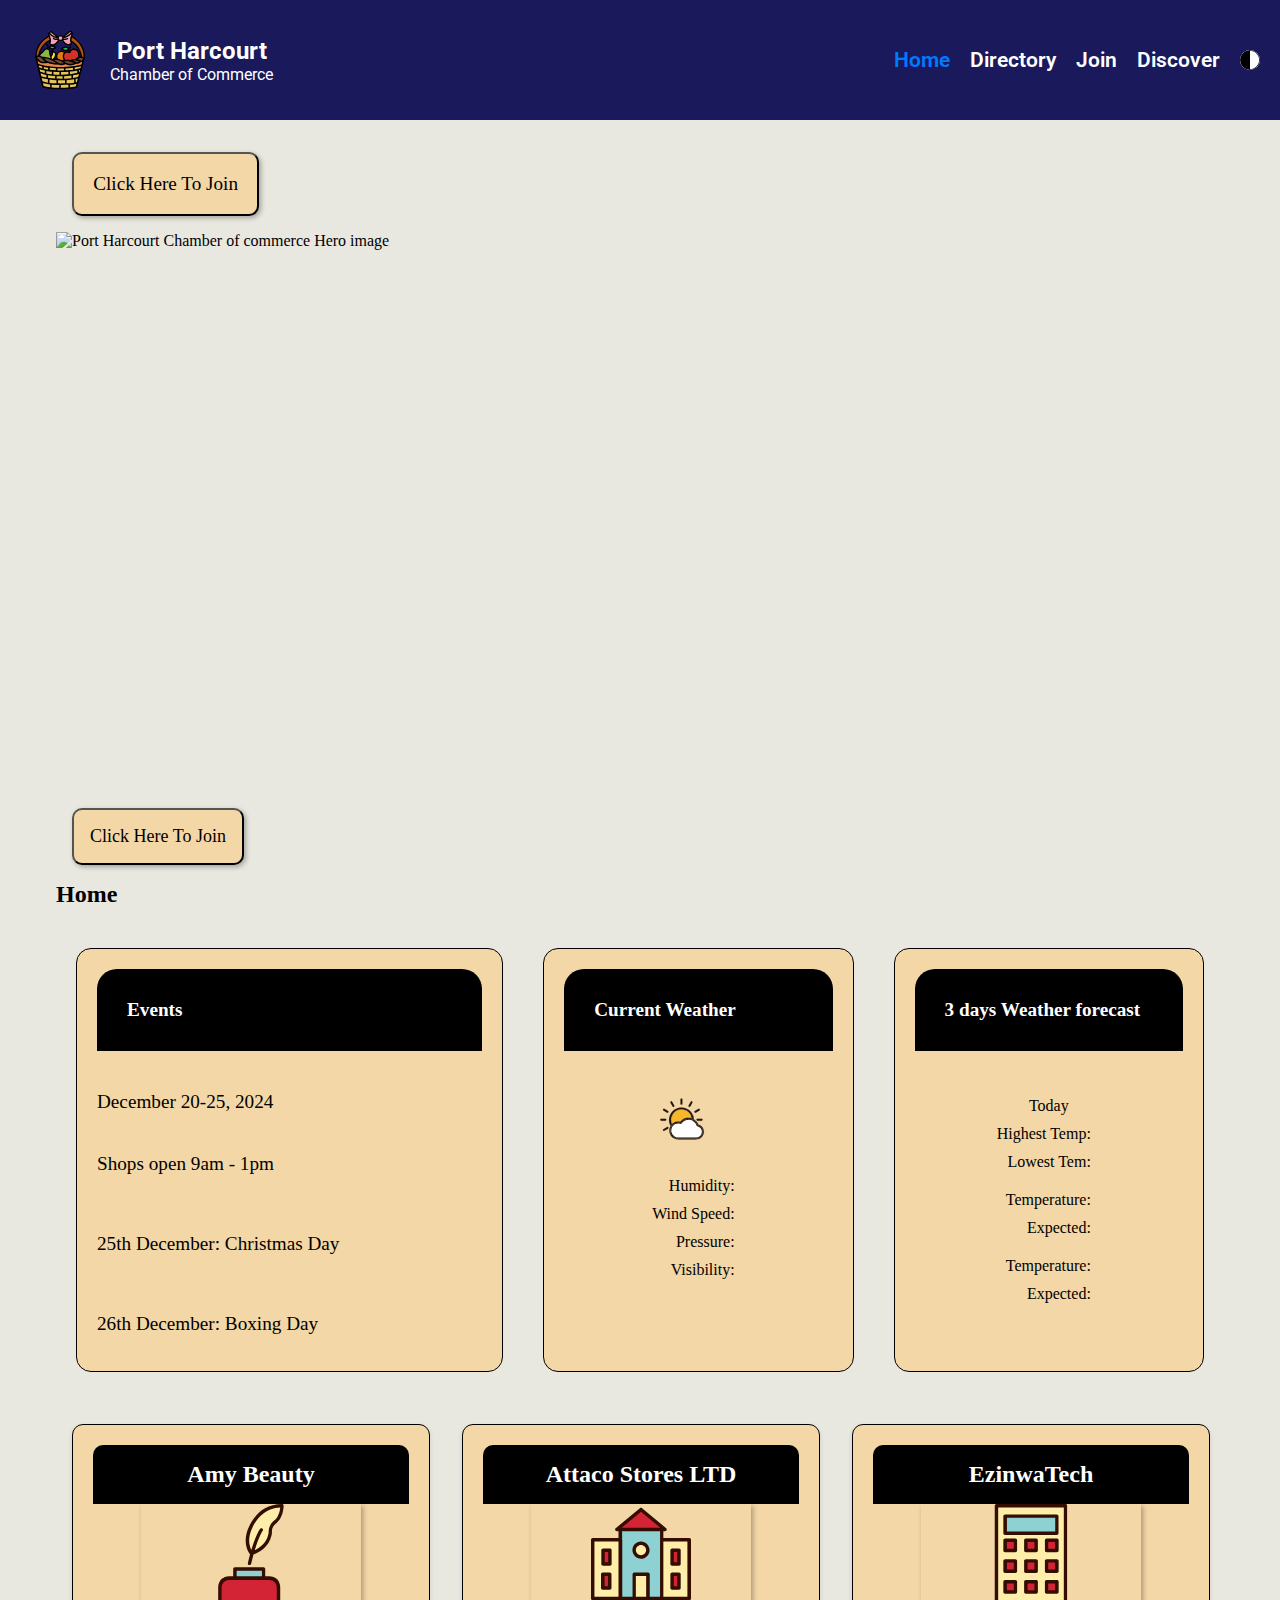
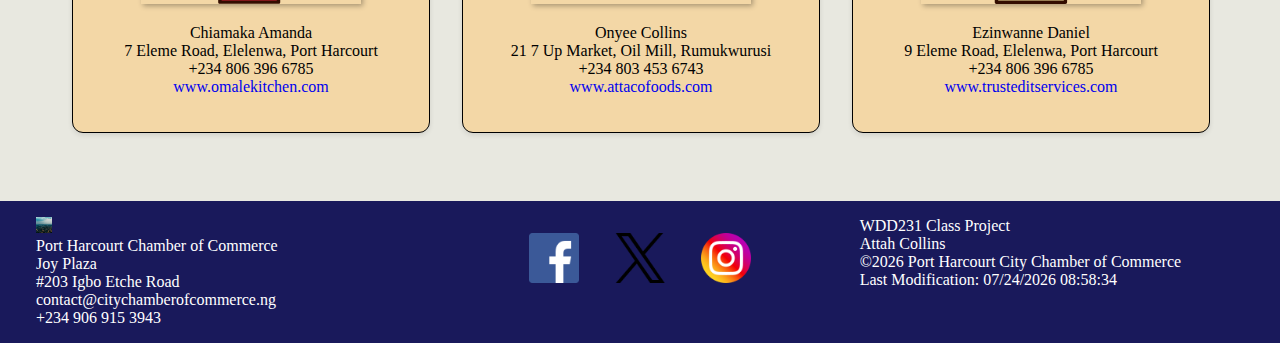
==== commit 89d241b0: "week04 Membership Form Join page" ====
--- a/chamber/index.html
+++ b/chamber/index.html
@@ -19,6 +19,7 @@
     <link rel="stylesheet" href="styles/index-large.css">
     <script src="scripts/indexdirectory.js" defer></script>
     <script src="scripts/cards.js" defer></script>
+    <script src="scripts/activenav.js" defer></script>
     <script src="scripts/home.js" defer></script>
     <script src="scripts/weather.js" defer></script>
     <script src="/scripts/date.js" defer></script>
@@ -50,10 +51,10 @@
         </div>
         <div>
         <nav id="navBar">
-          <a href="#">Home</a>
-          <a href="#">Directory</a>
-          <a href="#">Join</a>
-          <a href="#">Discover</a>
+          <a href="index.html" class="nav-link active">Home</a>
+          <a href="directory.html" class="nav-link">Directory</a>
+          <a href="join.html" class="nav-link">Join</a>
+          <a href="discover.html" class="nav-link">Discover</a>
         <div class="circle-image">
             <img src="images/halfcircle.svg" alt="shaded circle icon" width="20" height="auto" loading="lazy">
         </div>
--- a/chamber/styles/index.css
+++ b/chamber/styles/index.css
@@ -77,6 +77,14 @@
   text-align: center;
 }
 
+  .nav-link {
+    text-decoration: none;
+}
+
+  .nav-link.active {
+    color: var(--sun);
+}
+
 .circle-image img{
    display: none;
 }
@@ -541,3 +549,590 @@
 .mirror {
     transform: scale(-1, 1);
 }
+
+.logo-reel {
+    overflow: hidden;
+    width: 100%;
+    white-space: nowrap;
+    padding-top: 1rem;
+    padding-bottom: 1rem;
+}
+
+.logo-wrapper {
+    display: inline-block;
+    animation: scroll-back-and-forth 45s ease-in-out infinite;;
+}
+
+.logo-wrapper img {
+    width: 80px;
+    height: auto;
+    margin: 0 3rem;
+    display: inline-block;
+}
+
+@keyframes scroll-back-and-forth {
+    0% {
+        transform: translateX(0);
+    }
+    50% {
+        transform: translateX(-45%); 
+    }
+    100% {
+        transform: translateX(0); 
+    }
+}
+
+.cards-section {
+    display: flex;
+    flex-direction: column;
+    align-items: center;
+}
+
+#info-cards.cards-section, #membership-cards.cards-section {
+    align-items: stretch;
+    margin-left: auto;
+    margin-right: auto;
+}
+
+.card {
+    display: flex;
+    flex-direction: column;
+    background-color: var(--sand);
+    border-radius: 11px;
+    border: black 1px solid;
+    margin: 1rem;
+    max-width: 400px;
+    min-height: 300px;
+    flex: 1;
+    box-shadow: 0 2px 5px rgba(0, 0, 0, 0.1);
+}
+
+#membership-cards {
+    display: flex;
+    flex-direction: column;
+    margin-left: auto;
+    margin-right: auto;
+}
+
+.card h2 {
+    text-align: center;
+    background-color: black;
+    color: white;
+    padding: 1rem;
+    margin: 0;
+    border-top-left-radius: 10px;
+    border-top-right-radius: 10px;
+}
+
+.card h3 {
+    text-align: center;
+    padding-top: 1rem;
+}
+
+.card img {
+    max-width: 80%;
+    height: auto;
+    margin: 1rem auto;
+    box-shadow: 2px 2px 5px rgba(0, 0, 0, 0.3);
+}
+
+.card p {
+    text-align: center;
+}
+
+.info-card {
+    margin-top: 0;
+}
+
+.info-card h2 {
+    background-color: var(--teal);
+}
+
+.events {
+    display: flex;
+    flex-direction: column;
+    padding-bottom: 1rem;
+}
+
+.events > p {
+    font-family: var(--font-page), sans-serif;
+    font-size: 1.2rem;
+}
+
+.events > h3 {
+    font-family: var(--font-heading), serif;
+    font-size: 1.5rem;
+}
+
+.details-div {
+    padding: 1rem;
+}
+
+#spotlight-cards .card {
+    background-color: white;
+}
+
+#spotlight-cards.cards-section .card:nth-child(3) {
+    display: none;
+}
+
+.caption {
+    padding: 0 1rem 1rem 1rem;
+}
+
+.offer {
+    padding: 1rem;
+    font-size: 2.5rem;
+    font-family: var(--font-page), sans-serif;
+}
+
+#levels-h2 {
+    padding-top: 2rem;
+    padding-bottom: 1rem;
+    color: var(--teal);
+}
+
+#results {
+    background-color: white;
+    margin-left: auto;
+    margin-right: auto;
+  }
+
+#results > h2 {
+    background-color: var(--teal);
+}
+
+@keyframes swoopIn {
+    0% {
+        transform: translateX(-100%) scale(0.1) rotate(0deg);
+        opacity: 0;
+    }
+    70% {
+        transform: translateX(10%) scale(1.2) rotate(360deg);
+        opacity: 1;
+    }
+    100% {
+        transform: translateX(0) scale(1) rotate(360deg);
+    }
+}
+
+#membership-cards .card {
+    min-height: 50px;
+    max-height: fit-content;
+    animation-name: swoopIn;
+    animation-duration: 1s;
+    animation-timing-function: ease-out;
+    animation-fill-mode: both;
+    animation-iteration-count: 1;
+    margin-bottom: 1rem;
+}
+
+#np-card {
+    background-color: var(--sand);
+    animation-delay: 0s;
+}
+
+#bronze-card {
+    background-image: linear-gradient(135deg, #fab979, #fab979, #ec9645, #fac77d, #f6a353, #fab979);
+    border: 1px solid #8a4a24;
+    animation-delay: 0.15s;
+}
+
+#silver-card {
+    background: linear-gradient(135deg, #d4d4d4, #d4d4d4, #bfbfbf, #e8e8e8, #bfbfbf, #d4d4d4);
+    border: 1px solid #999;
+    animation-delay: 0.3s;
+}
+
+#gold-card {
+    background: linear-gradient(135deg, #f7d34d, #f7d34d, #e6b422, #fbdd68, #e6b422, #f7d34d);
+    border: 1px solid #b88900;
+    animation-delay: 0.45s;
+}
+
+#table-view {
+    width: 100%;
+    border-collapse: collapse;
+}
+
+#results table {
+    border-radius: 11px;
+    overflow: hidden;
+    border-collapse: collapse;
+}
+
+tr, th, td {
+    padding: 1rem;
+    border: none;
+}
+
+tr:nth-child(even) {
+    background-color: white;
+}
+
+tr:nth-child(even) {
+    background-color: var(--light-aqua);
+}
+
+table, thead, tbody, th, tr {
+    display: block;
+}
+
+td {
+    display: flex;
+    justify-content: center;
+}
+
+.visually-hidden {
+    position: absolute;
+    width: 1px;
+    height: 1px;
+    padding: 0;
+    margin: -1px;
+    overflow: hidden;
+    clip: rect(0, 0, 0, 0);
+    white-space: nowrap;
+    border: 0;
+}
+
+#table-view.hide, #cards.hide {
+    display: none !important;
+}
+
+#weather-main {
+    display: grid;
+    grid-template-columns: auto auto;
+    grid-template-rows: auto auto;
+    width: 80%;
+    margin-top: 1rem;
+    margin-left: auto;
+    margin-right: auto;
+    justify-content: center;
+    align-content: center;
+}
+
+#weather-icon {
+    grid-column: 1 / 2;
+    grid-row: 1 / 2;
+    width: 4rem;
+    margin-left: auto;
+    margin-right: auto;
+    box-shadow: none;
+}
+
+#current-temp {
+    grid-column: 2 / 3;
+    grid-row: 1 / 2;
+    font-family: var(--font-page), sans-serif;
+    font-size: 2rem;
+    align-self: center;
+    padding: 1rem;
+}
+
+figcaption {
+    grid-column: 1 / 3;
+    grid-row: 2 / 3;
+    font-family: var(--font-page), sans-serif;
+    text-align: center;
+}
+
+.conditions {
+    display: flex;
+    flex-direction: column;
+    align-items: center;
+}
+
+.conditions-table {
+    max-width: 800px;
+    padding-top: 1rem;
+    padding-bottom: 1rem;
+    font-family: var(--font-page), sans-serif;
+    border-spacing: 10px;
+}
+
+.conditions-table tr, .conditions-table td {
+    background-color: var(--sand);
+    padding: 0;
+}
+
+.conditions p {
+    font-family: var(--font-page), sans-serif;
+}
+
+.right-justify {
+    text-align: right;
+}
+
+.center {
+    text-align: center;
+}
+
+.conditions-table table {
+    display: table;
+}
+
+.conditions-table tr {
+    display: table-row;
+}
+
+.conditions-table th, .conditions-table td {
+    display: table-cell;
+}
+
+#directory-view {
+    display: flex;
+    align-items: center;
+    justify-content: center;
+}
+
+button {
+    padding: 1rem;
+    background-color: var(--sun);
+    color: white;
+    margin: 1rem;
+    border-radius: 10px;
+    width: auto;
+}
+
+button:hover {
+    background-color: var(--sand);
+    color: black;
+    font-weight: 700;
+}
+
+button:active {
+    transform: scale(0.9);
+}
+
+.button-symbol {
+    width: 50px;
+    height: auto;
+}
+
+#join-main {
+    display: flex;
+    flex-direction: column;
+    padding: 1rem;
+    margin-left: auto;
+    margin-right: auto;
+    width: 100%;
+}
+
+.aform {
+    display: flex;
+    flex-direction: column;
+    width: 100%;
+    margin: 1rem auto;
+    box-shadow: 0 0 .2rem black;
+    border-radius: 11px;
+    border: 1px solid rgb(0 0 0 / 0.8);
+}
+
+#form-heading {
+    text-align: center;
+    background-color: var(--teal);
+    color: white;
+    padding: 1rem;
+    margin: 0;
+    border-top-left-radius: 10px;
+    border-top-right-radius: 10px;
+}
+
+fieldset {
+    display: flex;
+    flex-direction: column;
+    margin: 2rem auto;
+    padding: .5rem 1rem;
+    border: none;
+}
+
+.input-title {
+    display: block;
+    padding-top: 1.4rem;
+    color: var(--teal);
+    font-family: var(--font-page), sans-serif;
+    font-size: 1.2em;
+}
+
+.aform input[type="text"],
+.aform input[type="email"],
+.aform input[type="tel"],
+.aform textarea,
+.aform select {
+    background-color: #efefef;
+    display: block;
+    border: solid 1px var(--teal);
+    border-radius: 6px;
+    padding: 0.75rem;
+    color: #4e4e4e;
+    font-family: var(--font-text), sans-serif;
+    font-size: 1em;
+    width: 100%;
+    max-width: 380px;
+    appearance: none;
+    text-align: left;
+}
+
+textarea {
+    width: 100%;
+    max-width: 380px;
+    min-height: 100px;
+}
+
+.aform input[type="submit"] {
+    border: 1px solid var(--teal);
+    background-image: linear-gradient(var(--light-aqua), var(--aqua));
+    color: black;
+    font-family: var(--font-heading), serif;
+    border-radius: 6px;
+    padding: .8rem;
+    width: 100%;
+    max-width: 380px;
+    box-shadow: 1px 1px 4px #999;
+    font-size: 1.5em;
+    margin-top: 2rem;
+}
+
+.aform input:required,
+.aform select:required {
+    border-left: solid 8px red;
+}
+
+.aform input:required:valid,
+.aform select:required:valid {
+    border-left: solid 8px green;
+}
+
+.learn-more {
+    background-color: var(--light-aqua);
+    color: black;
+    font-family: var(--font-page), sans-serif;
+    width: 50%;
+    margin-left: auto;
+    margin-right: auto;
+}
+
+.learn-more:hover {
+    background-color: var(--aqua);
+    color: black;
+}
+
+dialog {
+    max-width: 400px;
+    border: 1px solid rgb(0 0 0 / 0.8);
+    box-shadow: 0 0 1em rgb(0 0 0 / 0.3);
+    position: fixed; 
+    top: 50%;
+    left: 50%;
+    transform: translate(-50%, -50%);
+    overflow: hidden; 
+    border-radius: 11px;
+    font-family: var(--font-page), sans-serif;
+    padding-bottom: 1rem;
+}
+
+dialog h2 {
+    padding: 1rem 60px;
+    background-color: var(--teal);
+    color: white;
+    margin: 0;
+    border-top-left-radius: 10px;
+    border-top-right-radius: 10px;
+    font-size: 1.8rem;
+}
+
+dialog > p {
+    padding: 1rem;
+}
+
+dialog::backdrop {
+    background: rgb(0 0 0 / 0.5);
+}
+
+dialog button {
+    position: absolute;
+    top: 12px;
+    right: 10px;
+    width: 40px;
+    height: 40px;
+    display: flex;
+    align-items: center;
+    justify-content: center;
+    border: none;
+    background: white;
+    color: black;
+    margin: 0;
+    padding: 0.5rem 1rem;
+    outline: none;
+    box-shadow: none;
+    font-weight: 700;
+    cursor: pointer;
+}
+
+dialog button:hover {
+    background-color: transparent;
+    color: black;
+    font-weight: 700;
+    border-radius: 10px;
+}
+
+.modal-table tr, .modal-table td {
+    background-color: white;
+}
+
+#discover-h2 {
+    padding-top: 1rem;
+}
+
+#discover-main {
+    display: flex;
+    flex-direction: column;
+    align-items: center;
+}
+
+#visit-card {
+    padding: 1rem;
+    background-color: var(--light-aqua);
+    border: 1px solid var(--teal);
+    text-align: center;
+    min-height: 90px;
+}
+
+#visit-card h3 {
+    padding-bottom: 1rem;
+}
+
+aside {
+    display: flex;
+    flex-direction: column;
+}
+
+.aside-card {
+    background-color: white;
+    border: 1px solid var(--teal);
+    padding: 1rem;
+}
+
+.aside-card h3 {
+    background-color: var(--teal);
+    color: white;
+    padding: 0.5rem;
+    margin: -1rem -1rem 1rem -1rem;
+    text-align: center;
+    border-top-left-radius: 10px;
+    border-top-right-radius: 10px;
+}
+
+.discover-list {
+    list-style-type: disc;
+    padding-left: 1.5rem;
+    margin-top: 0.5rem;
+}
+
+.discover-list li {
+    margin-bottom: 0.5rem;
+}
+
+#photo-cards .card:nth-child(n+8) {
+    display: none;
+}--- a/chamber/styles/index-large.css
+++ b/chamber/styles/index-large.css
@@ -12,12 +12,16 @@
   
     header nav {
       display: flex;
-    }
-  
-    header nav a:hover {
-      background-color: unset;
-      text-decoration: solid;
-    } 
+    }  
+
+    .nav-link {
+      text-decoration: none;
+  }
+  
+    .nav-link.active {
+      color: #007bff;
+      transition: none;
+  }
   
     header nav a:hover {
       background-color: #ddd;
@@ -91,4 +95,247 @@
     padding-top: 1rem;
     padding-bottom: 1rem;
 }
-}
+
+.cards-section {
+  display: grid;
+  grid-template-columns: repeat(2, 1fr);
+  align-items: stretch;
+  margin-left: auto;
+  margin-right: auto;
+}
+
+#info-cards.cards-section {
+  display: grid;
+  grid-template-columns: 1.5fr 1.2fr 0.8fr;
+  grid-column-gap: 0;
+  align-items: stretch;
+  width: 100%;
+}
+
+#info-cards > .card {
+  max-width: 800px;
+}
+
+#table-view {
+  display: table;
+}
+
+tr {
+  display: table-row;
+}
+
+th, td {
+  display: table-cell;
+  text-align: left;
+}
+
+th {
+  background-color: var(--teal);
+  color: white;
+}
+
+#table-view.hide, #cards.hide {
+  display: none !important;
+}
+
+#discover-main {
+  display: grid;
+  grid-template-columns: 35% 65%;
+  align-items: start;
+}
+
+#discover-h2 {
+  grid-column: 1 / 3;
+}
+
+#discover-main aside {
+  grid-column: 1 / 2;
+}
+
+#photo-cards {
+  grid-column: 2 / 3;
+  padding-left: 0.5rem;
+}
+
+#photo-cards .card:nth-child(8) {
+  display: flex;
+  flex-direction: column;
+}
+
+.hover {
+  transition: transform 0.3s ease;
+}
+
+.hover:hover {
+  animation: jiggle 0.3s ease-in-out; 
+}
+
+@keyframes jiggle {
+  0% { transform: rotate(0deg); }
+  25% { transform: rotate(-2deg); }
+  50% { transform: rotate(2deg); }
+  75% { transform: rotate(-2deg); }
+  100% { transform: rotate(0deg); }
+}
+}
+
+@media (min-width: 850px) {
+#info p, #lastmodified {
+  font-size: 1rem;
+}
+
+#join-main {
+  display: grid;
+  grid-template-columns: 55% 45%;
+  grid-gap: 1rem;
+  width: 100%;
+}
+
+#membership-cards.cards-section {
+  align-content: center;
+}
+
+#membership-cards .card {
+  width: 600px;
+  height: fit-content;
+  margin-left: auto;
+  margin-right: auto;
+}
+}
+
+@media (min-width: 995px) {
+
+#join-main {
+  grid-template-columns: 60% 40%;
+  width: 80%;
+}
+}
+
+@media (min-width: 1211px) {
+
+.cards-section {
+  grid-template-columns: repeat(3, 1fr);
+}
+
+#discover-main {
+  grid-template-columns: 25% 75%;
+}
+
+#spotlight-cards.cards-section .card:nth-child(3) {
+  display: flex;
+  flex-direction: column;
+}
+
+#photo-cards .card:nth-child(n+9) {
+  display: flex;
+  flex-direction: column;
+}
+
+#call-to-action {
+  bottom: 15px;
+  right: 200px;
+  padding: 1.2rem;
+  font-size: 1.2rem;
+}
+
+
+#discover-main {
+  display: grid;
+  grid-template-columns: 35% 65%;
+  align-items: start;
+}
+
+#discover-h2 {
+  grid-column: 1 / 3;
+}
+
+#discover-main aside {
+  grid-column: 1 / 2;
+}
+
+#photo-cards {
+  grid-column: 2 / 3;
+  padding-left: 0.5rem;
+}
+
+#photo-cards .card:nth-child(8) {
+  display: flex;
+  flex-direction: column;
+}
+
+.hover {
+  transition: transform 0.3s ease;
+}
+
+.hover:hover {
+  animation: jiggle 0.3s ease-in-out; 
+}
+
+@keyframes jiggle {
+  0% { transform: rotate(0deg); }
+  25% { transform: rotate(-2deg); }
+  50% { transform: rotate(2deg); }
+  75% { transform: rotate(-2deg); }
+  100% { transform: rotate(0deg); }
+}
+}
+
+@media (min-width: 850px) {
+#info p, #lastmodified {
+  font-size: 1rem;
+}
+
+#join-main {
+  display: grid;
+  grid-template-columns: 55% 45%;
+  grid-gap: 1rem;
+  width: 100%;
+}
+
+#membership-cards.cards-section {
+  align-content: center;
+}
+
+#membership-cards .card {
+  width: 600px;
+  height: fit-content;
+  margin-left: auto;
+  margin-right: auto;
+}
+}
+
+@media (min-width: 995px) {
+
+#join-main {
+  grid-template-columns: 60% 40%;
+  width: 80%;
+}
+}
+
+@media (min-width: 1211px) {
+
+.cards-section {
+  grid-template-columns: repeat(3, 1fr);
+}
+
+#discover-main {
+  grid-template-columns: 25% 75%;
+}
+
+#spotlight-cards.cards-section .card:nth-child(3) {
+  display: flex;
+  flex-direction: column;
+}
+
+#photo-cards .card:nth-child(n+9) {
+  display: flex;
+  flex-direction: column;
+}
+
+#call-to-action {
+  bottom: 15px;
+  right: 200px;
+  padding: 1.2rem;
+  font-size: 1.2rem;
+}
+}
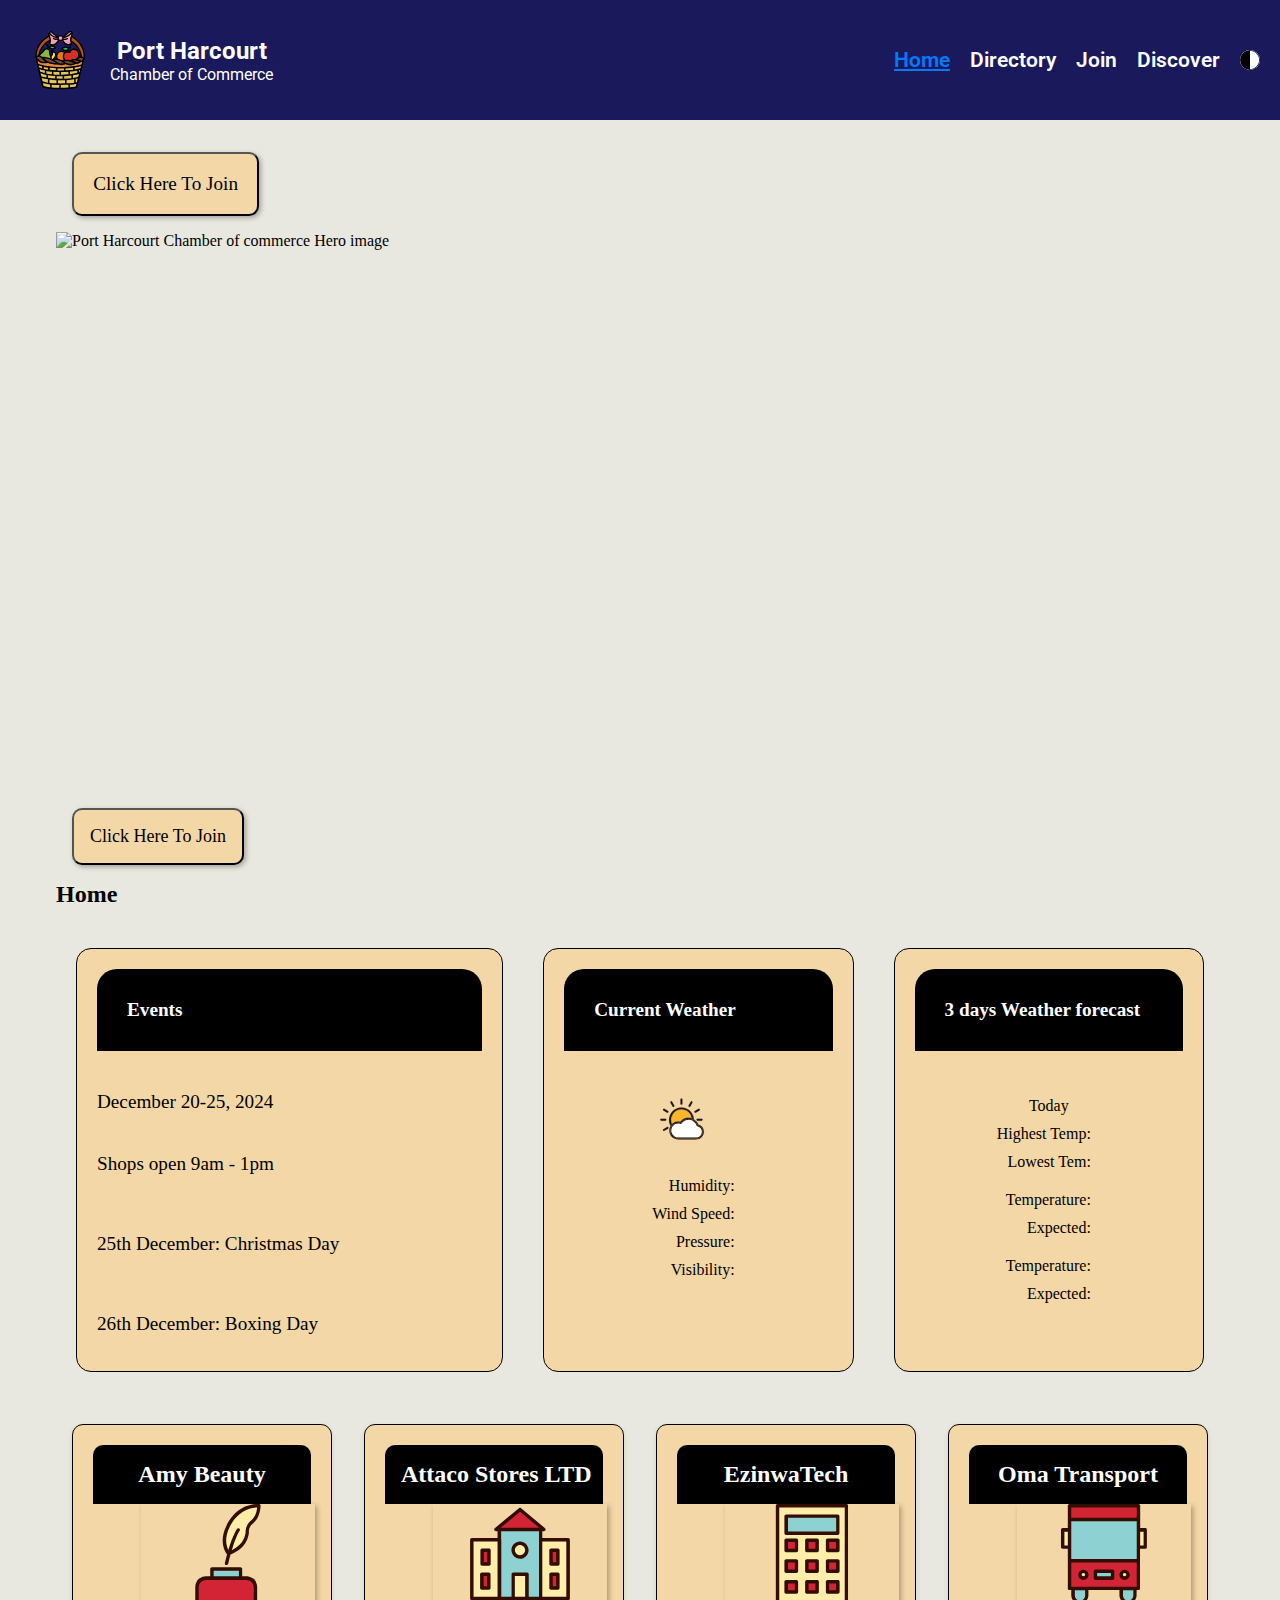
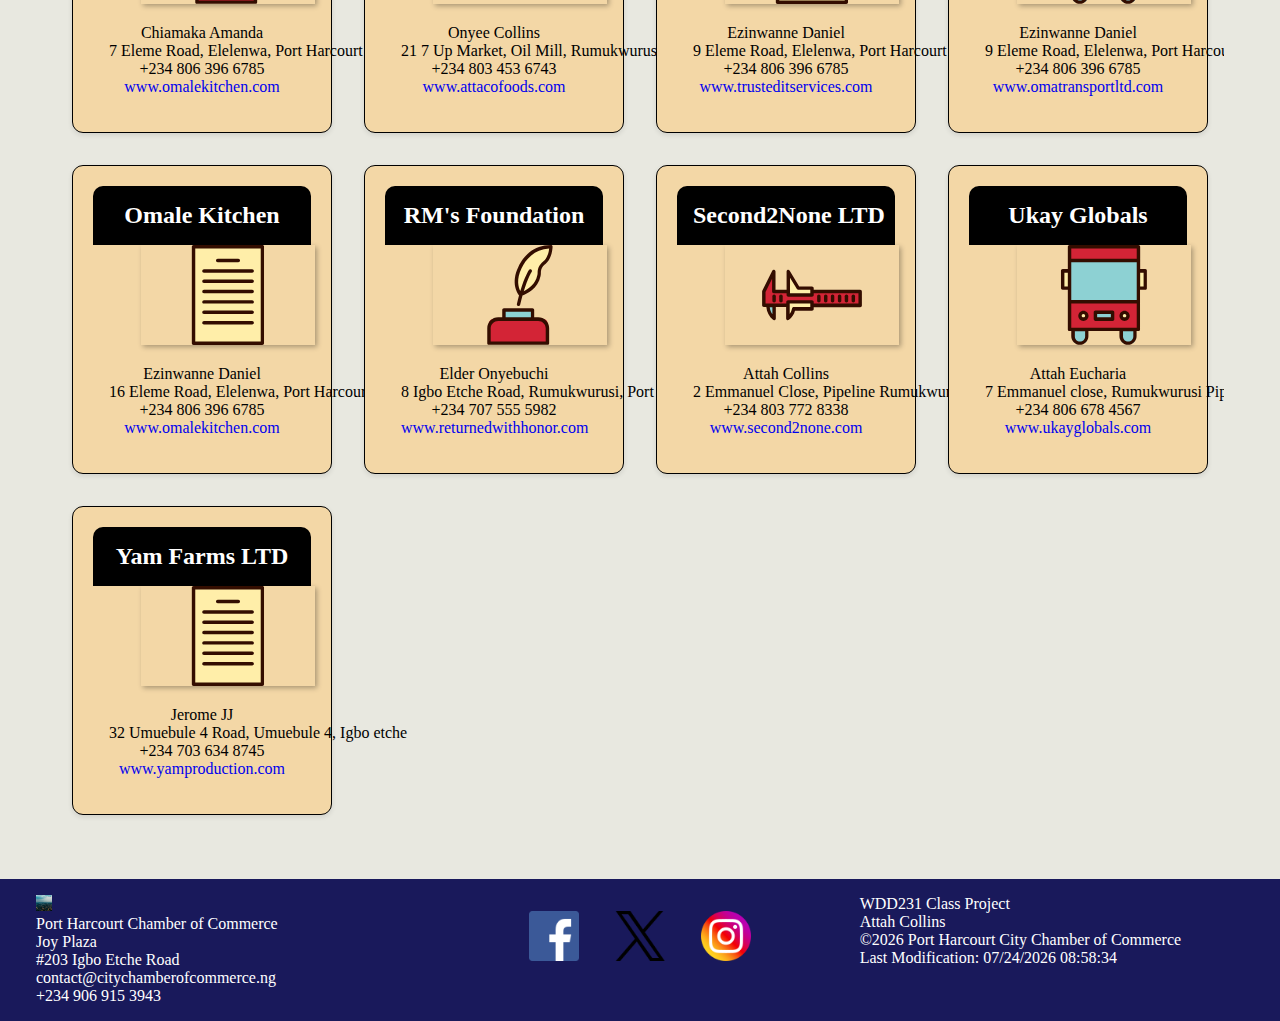
==== commit d0b7b5bd: "week06 Project Assignment" ====
--- a/chamber/index.html
+++ b/chamber/index.html
@@ -169,10 +169,10 @@
     </main> 
     
     
-    <footer>
+<footer>
         <div id="contact">
             <p class="bold"><img class="crane" src="images/Footer.ico" alt="chamber Logo" width="16" height="auto" loading="lazy"> &nbsp;</p>
-            <p class="bold">Port Harcourt Chamber of Commerce</p>
+            <p class="bold">Port Harcourt Chamber of Commerce</p>    
             <p>Joy Plaza</p>
             <p>#203 Igbo Etche Road</p>
             <p>contact@citychamberofcommerce.ng</p>
--- a/chamber/styles/index.css
+++ b/chamber/styles/index.css
@@ -256,7 +256,6 @@
 }
 
 #cards {
-    display: inline-block;
     overflow: hidden;
     width: 100%;
     white-space: nowrap;
@@ -340,6 +339,10 @@
 
 .card-info-card p {
     padding: 20px;
+}
+
+#page-title {
+    text-align: center;
 }
 
 .card-info-card h3, .card-info-card h4, .card-info-card h5  {
@@ -1082,6 +1085,7 @@
 
 #discover-h2 {
     padding-top: 1rem;
+    text-align: center;
 }
 
 #discover-main {
@@ -1135,4 +1139,8 @@
 
 #photo-cards .card:nth-child(n+8) {
     display: none;
+}
+
+#photo-cards .cards-section h4{
+    text-align: center;
 }--- a/chamber/styles/index-large.css
+++ b/chamber/styles/index-large.css
@@ -20,6 +20,7 @@
   
     .nav-link.active {
       color: #007bff;
+      text-decoration: underline;
       transition: none;
   }
   
@@ -88,7 +89,7 @@
 }
 
 #cards {
-    display: inline-block;
+    /* display: inline-block; */
     overflow: hidden;
     width: 100%;
     white-space: nowrap;
@@ -96,6 +97,11 @@
     padding-bottom: 1rem;
 }
 
+.card img {
+  width: 200px;
+  height: 150px;
+}
+
 .cards-section {
   display: grid;
   grid-template-columns: repeat(2, 1fr);
@@ -152,10 +158,6 @@
   grid-column: 1 / 2;
 }
 
-#photo-cards {
-  grid-column: 2 / 3;
-  padding-left: 0.5rem;
-}
 
 #photo-cards .card:nth-child(8) {
   display: flex;
@@ -218,28 +220,6 @@
 }
 
 #discover-main {
-  grid-template-columns: 25% 75%;
-}
-
-#spotlight-cards.cards-section .card:nth-child(3) {
-  display: flex;
-  flex-direction: column;
-}
-
-#photo-cards .card:nth-child(n+9) {
-  display: flex;
-  flex-direction: column;
-}
-
-#call-to-action {
-  bottom: 15px;
-  right: 200px;
-  padding: 1.2rem;
-  font-size: 1.2rem;
-}
-
-
-#discover-main {
   display: grid;
   grid-template-columns: 35% 65%;
   align-items: start;
